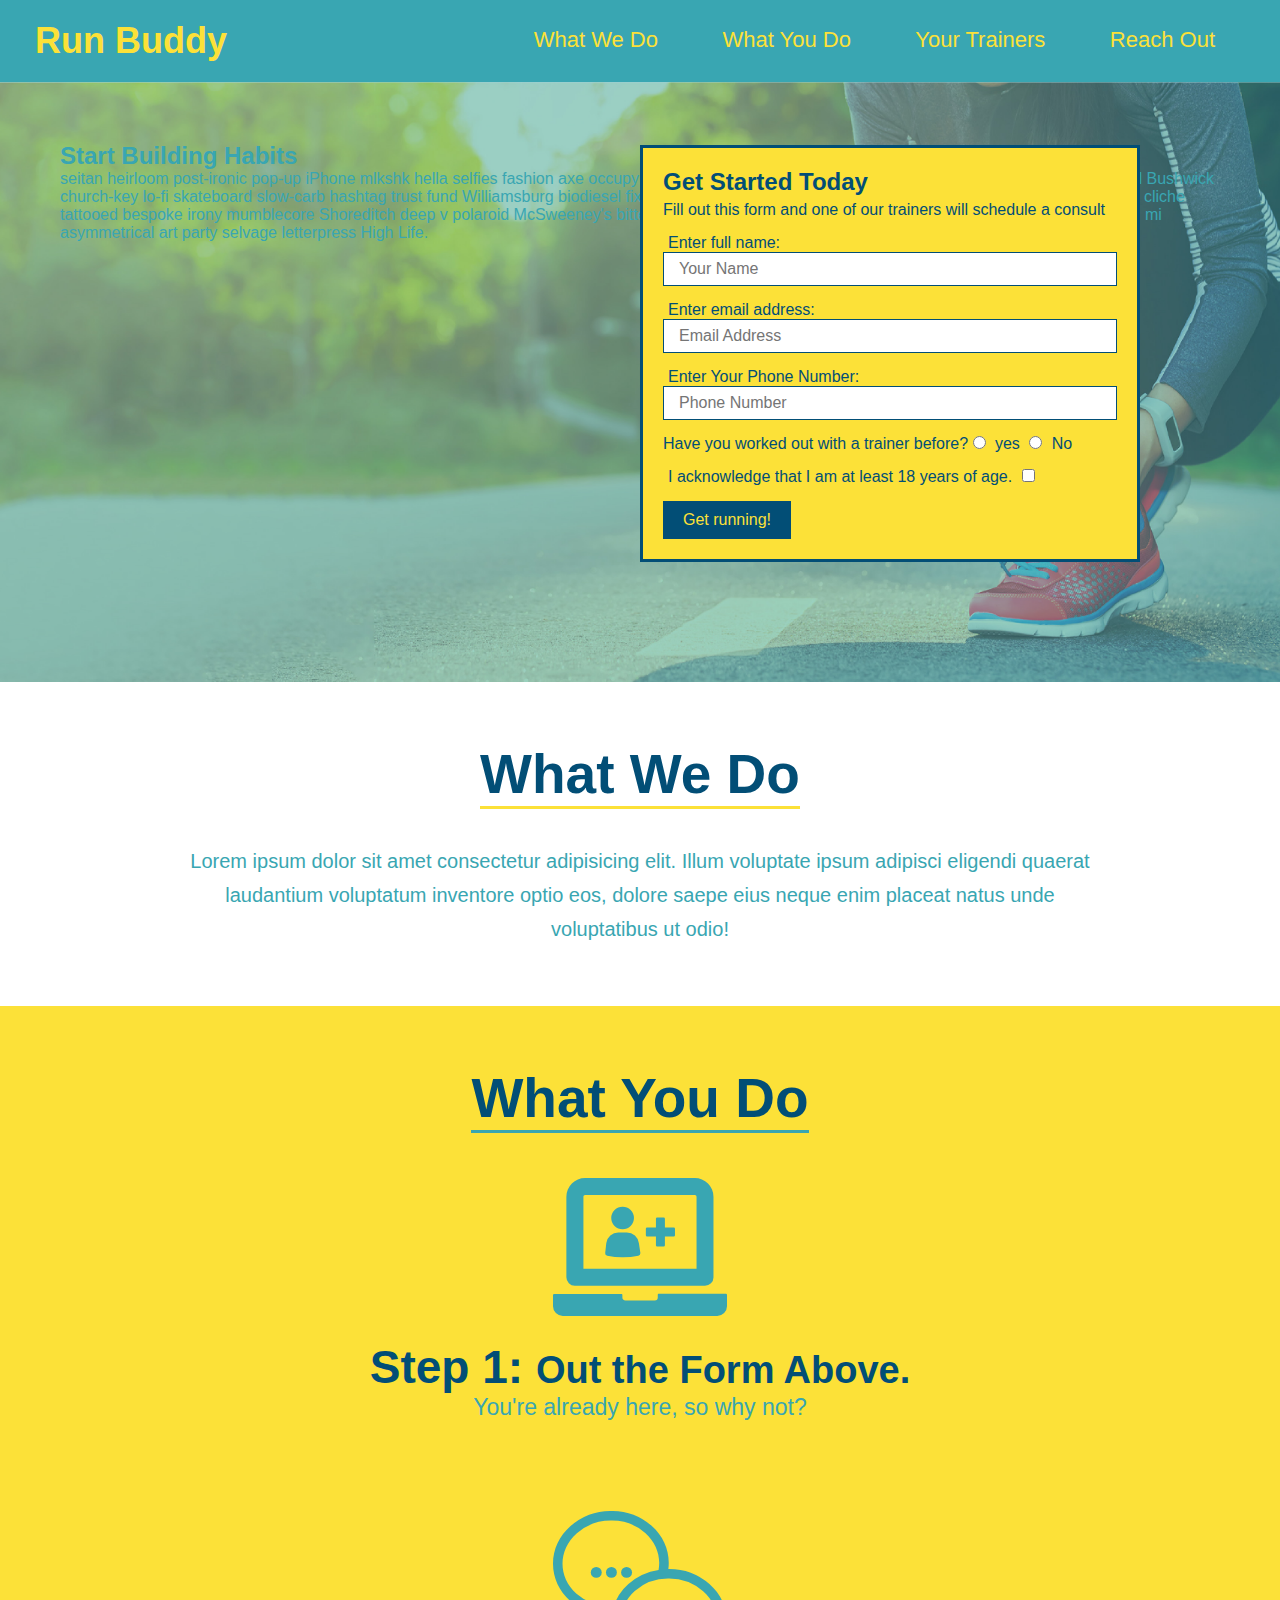
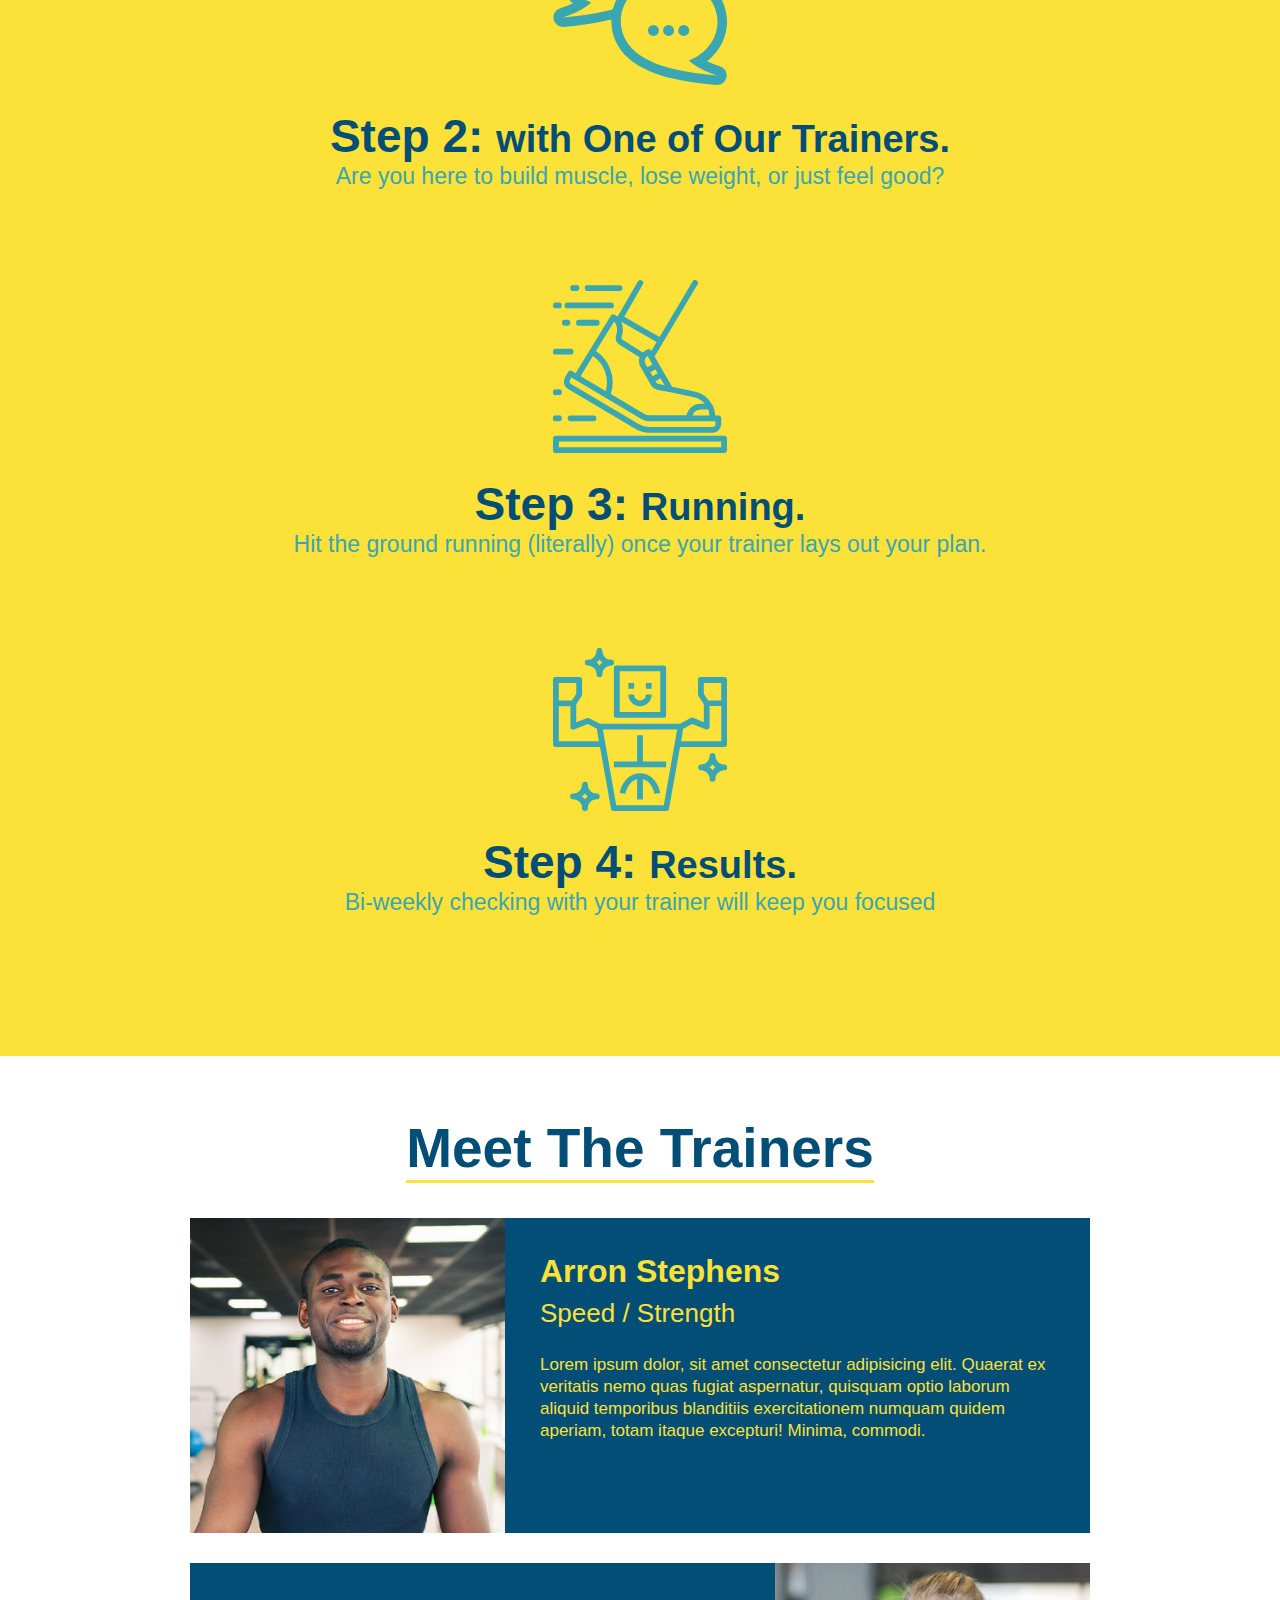
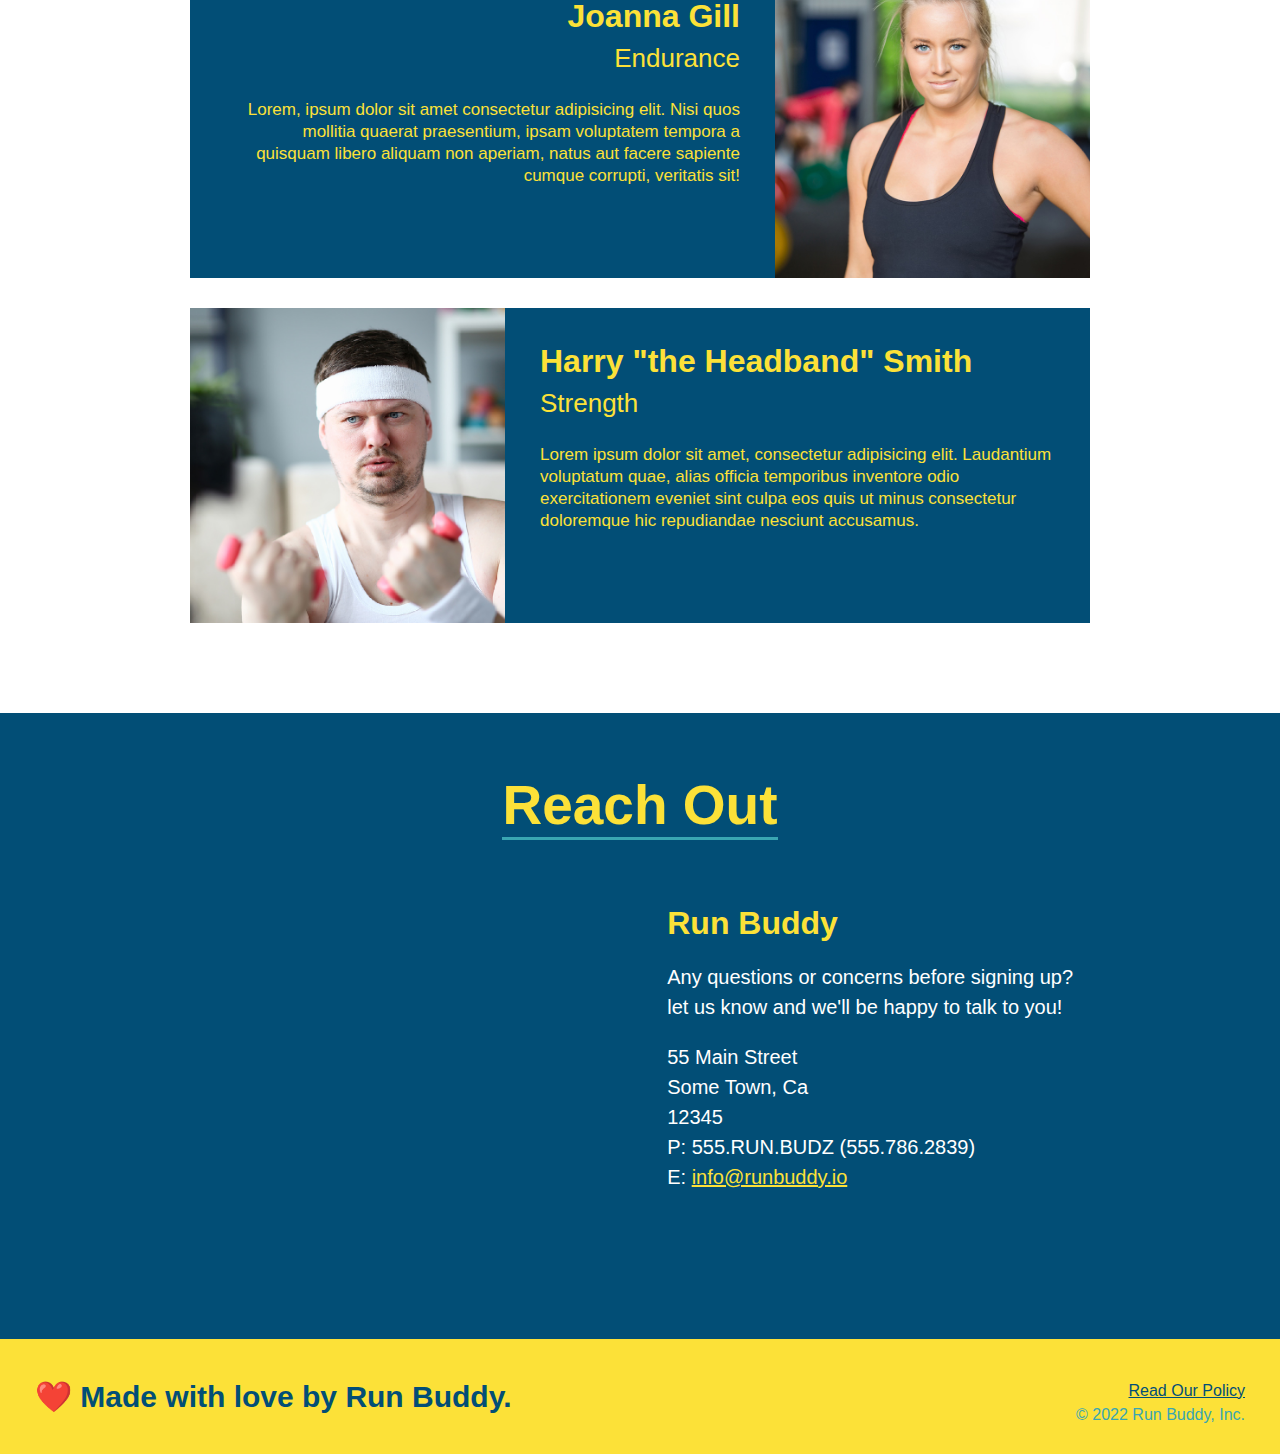
==== index.html @ 3cb00d9f "add content to hero, replace image" ====
<!DOCTYPE html>
<html lang="en">
    <head>
        <meta charset="UTF-8" />
        <title>🏃Run Buddy</title>
         <link rel="stylesheet" href="./assets/css/style.css"/>
    </head>
    <body>
        <!--navigation-->
        <header>
            <h1>
                <a href="/">Run Buddy</a>
            </h1>
            <nav>
                <!--Unordered list element-->
                <ul>
                    <!--List item element-->
                    <li>
                        <a href="#what-we-do">What We Do</a>
                    </li>
                    <li>
                        <a href="#what-you-do">What You Do</a>
                    </li>
                    <li>
                        <a href="#your-trainers">Your Trainers</a>
                    </li>
                    <li>
                        <a href="#reach-out">Reach Out</a>
                    </li>
                </ul>
            </nav>
        </header>

        <!--hero/jumbotron-->
        <section class="hero">
            <div class="hero-form">
                <h3>Get Started Today</h3>
                <p>Fill out this form and one of our trainers will schedule a consult </p>
                <!--Add form element-->
                <form>
                    <label for="name">Enter full name:</label>
                    <input type="text" placeholder="Your Name" name="name" id="name" class="form-input" />
                    <label for="email">Enter email address:</label>
                    <input type="email" placeholder="Email Address" name="email" id="email" class="form-input" />
                    <label for="phone">Enter Your Phone Number:</label>
                    <input type="tel" placeholder="Phone Number" name="phone" id="phone" class="form-input" />
                    <p>
                        Have you worked out with a trainer before?
                        <input type="radio" name="trainer-confirm" id="trainer-yes" />
                        <label for="trainer-yes">yes</label>
                        <input type="radio" name="trainer-confirm" id="trainer-no" />
                        <label for="trainer-no">No</label>
                    </p>
                    <p>
                        <label for="checkbox">
                            I acknowledge that I am at least 18 years of age.
                        </label>
                        <input type="checkbox" name="age-confirm" id="checkbox" />
                    </p>
                    <button type="submit">
                        Get running!
                    </button>
                </form>
            </div>
            <div class="hero-cta">
                <h2>Start Building Habits</h2>
                <p>
                    seitan heirloom post-ironic pop-up iPhone mlkshk hella selfies fashion axe occupy readymade put a bird on it messenger bag Wes Anderson Schlitz plaid Bushwick church-key lo-fi skateboard slow-carb hashtag trust fund Williamsburg biodiesel fixie farm-to-table 8-bit banjo XOXO Banksy chillwave bicycle rights retro cliche tattooed bespoke irony mumblecore Shoreditch deep v polaroid McSweeney's bitters cray gentrify tofu Marfa you probably haven't heard of them yr banh mi asymmetrical art party selvage letterpress High Life.
                </p>
            </div>
        </section>
        
        <!--"what we do" section-->
        <section id="what-we-do" class="intro">
            <h2 class="section-title primary-border">What We Do</h2>
            <p>
                Lorem ipsum dolor sit amet consectetur adipisicing elit. Illum voluptate ipsum adipisci eligendi quaerat laudantium voluptatum inventore optio eos, dolore saepe eius neque enim placeat natus unde voluptatibus ut odio!
            </p>
        </section>

        <!--"what you do" section-->
        <section id="what-you-do" class="steps">
            <h2 class="section-title secondary-border">What You Do</h2>
            <div>
                <img src="./assets/images/01-04-svgs/step-1.svg" alt="" />
                <h3>Step 1: <span> Out the Form Above.</span></h3>
                <p>You're already here, so why not?</p>
            </div>
            <div>
                <img src="./assets/images/01-04-svgs/step-2.svg" alt="" />
                <h3>Step 2: <span> with One of Our Trainers.</span></h3>
                <p>Are you here to build muscle, lose weight, or just feel good?</p>
            </div>
            <div>
                <img src="./assets/images/01-04-svgs/step-3.svg" alt="" />
                <h3>Step 3: <span> Running.</span></h3>
                <p>Hit the ground running (literally) once your trainer lays out your plan.</p>
            </div>
            <div>
                <img src="./assets/images/01-04-svgs/step-4.svg" alt="" />
                <h3>Step 4: <span> Results.</span></h3>
                <p>Bi-weekly checking with your trainer will keep you focused</p>
            </div>
        </section>

        <!--"meet the trainers" section-->
        <section id="your-trainers" class="trainers">
            <h2 class="section-title primary-border">Meet The Trainers</h2>
            <!--first trainer bio -->
            <article class="trainer">
                <img src="./assets/images/01-05-trainers/trainer-1.jpg" alt="Arron Stephens in his workout clothes, ready to pump iron" />
                <div class="trainer-bio text-left">
                    <h3>Arron Stephens</h3>
                    <h4>Speed / Strength</h4>
                    <p>
                        Lorem ipsum dolor, sit amet consectetur adipisicing elit. Quaerat ex veritatis nemo quas fugiat aspernatur, quisquam optio laborum aliquid temporibus blanditiis exercitationem numquam quidem aperiam, totam itaque excepturi! Minima, commodi.
                    </p>
                </div>
            </article> 

            <!-- second trainer bio -->
            <article class="trainer">
                <div class="trainer-bio text-right">
                    <h3>Joanna Gill</h3>
                    <h4>Endurance</h4>
                    <p>
                        Lorem, ipsum dolor sit amet consectetur adipisicing elit. Nisi quos mollitia quaerat praesentium, ipsam voluptatem tempora a quisquam libero aliquam non aperiam, natus aut facere sapiente cumque corrupti, veritatis sit!
                    </p>  
                </div>
                <img src="./assets/images/01-05-trainers/trainer-2.jpg" alt="Joanna Gill cooling off after workout"/>
            </article>

            <!-- third trainer bio-->
            <article class="trainer">
                <img src="./assets/images/01-05-trainers/trainer-3.jpg" alt="Harry Smith waring a headband and lifting comically small pink weights"/>
                <div class="trainer-bio text-left">
                    <h3>Harry "the Headband" Smith</h3>
                    <h4>Strength</h4>
                    <p>
                        Lorem ipsum dolor sit amet, consectetur adipisicing elit. Laudantium voluptatum quae, alias officia temporibus inventore odio exercitationem eveniet sint culpa eos quis ut minus consectetur doloremque hic repudiandae nesciunt accusamus.
                    </p>
                </div>
            </article>
        </section>


        

        <!--"reach out" section-->
        <section id="reach-out" class="contact">
            <h2 class="section-title secondary-border">Reach Out</h2>
            <!--contact container-->
            <div class="contact-info">
                <iframe src="https://www.google.com/maps/embed?pb=!1m18!1m12!1m3!1d2978.771964162819!2d-80.25489703641912!3d25.740757676841366!2m3!1f0!2f0!3f0!3m2!1i1024!2i768!4f13.1!3m3!1m2!1s0x88d9b7bfd695f01b%3A0x904aa9f85a490fa8!2s2737%20SW%2037th%20Ave%2C%20Miami%2C%20FL%2033133!5e0!3m2!1sen!2sus!4v1660181043391!5m2!1sen!2sus" 
                width="" 
                height="" 
                style="border:0;" 
                allowfullscreen="" 
                loading="lazy" 
                referrerpolicy="no-referrer-when-downgrade">
                </iframe>
                <div>
                    <h3>Run Buddy</h3>
                    <p>
                        Any questions or concerns before signing up?
                        <br />
                        let us know and we'll be happy to talk to you!
                    </p>
                    <address>
                        55 Main Street <br />
                        Some Town, Ca <br />
                        12345 <br />
                        P: 555.RUN.BUDZ (555.786.2839) <br />
                        E: <a href="mailto:info@runbuddy.oi">info@runbuddy.io</a>
                    </address>
                </div>
            </div>
            
        </section>

        <!--footer-->
        <footer>
            <h2>❤️ Made with love by Run Buddy.</h2>
            <div>
                <a href="./privacy-policy.html ">Read Our Policy</a><br />
                &copy; 2022 Run Buddy, Inc.
            </div>   
        </footer>
    </body>

    
</html>
---- assets/css/style.css ----
*{
    margin: 0;
    padding: 0;
    box-sizing: border-box;
}

body {
    color: #39a6b2;
    font-family: Helvetica, Arial, sans-serif;
}

/*apply styles to <header> */
header{
    padding: 20px 35px;
    background-color: #39a6b2;
}

header h1{
    font-weight: bold;
    font-size: 36px;
    color: #fce138;
    margin: 0;
    display: inline;
}

header a{
    text-decoration: none;
    color: #fce138;
}

header nav{
    float: right;
    margin: 7px 0;
}

header nav ul li{
    display: inline;
}

header nav ul li a{
    margin: 0 30px;
    font-weight: lighter;
    font-size: 22px;
}

/* footer section */
footer{
    background: #fce138;
    width: 100%;
    padding: 40px 35px;
}

footer h2{
    display: inline;
    color:#024e76;
    font-size: 30px;
    margin: 0;
}

footer div{
    float: right;
    line-height: 1.5;
    text-align: right;
}

footer a{
    color:#024e76
}

section{
    padding: 60px;
}

/* hero style start*/
.hero {
    background-image: url("../images/hero-bg\ \(1\).jpg");
    height: 600px;
    background-size: cover;
    background-position: center;
    position: relative;
}

.hero-form{
    background-color: #fce138;
    padding: 20px;
    width: 500px;
    color: #024e76;
    border-style: solid;
    border-width: 3px;
    border-color: #024e76;
    /* alternative border
    border: solid 3px #024e76; 
    */
    position: absolute;
    bottom: 120px;
    right: 140px;
}

.hero-form p {
    margin: 5px 0 15px 0;
}

.hero-form h3 {
    font-size: 24px;
    margin: 0;
}

.form-input {
    border: 1px solid #024e76;
    display: block;
    padding: 7px 15px;
    font-size: 16px;
    color: #024e76;
    width: 100%;
    margin-bottom: 15px;
}

.hero-form label {
    margin: 0 5px;
}

.hero-form button {
    color: #fce138;
    background-color: #024e76;
    border: none;
    padding: 10px 20px;
    font-size: 16px;
}

/* HERO STYLES END */

/* body h2 title section */
.section-title {
    font-size: 55px;
    color: #024e76;
    margin-bottom: 35px;
    padding: o 100px 20px 100px;
    border-bottom: 3px solid;
    display: inline-block;
}

.primary-border{
    border-color: #fce138;
}

.secondary-border {
    border-color: #39a6b2;
}
/*body title section ends*/


/* what we do section  */
.intro {
    text-align: center;
}

 /* .intro h2 {
    font-size: 55px;
    color:#024e76;
    margin-bottom: 35px;
    padding: 0 100px 20px 100px;
    border-bottom: 3px solid;
    border-color: #fce138;
    display: inline-block;
} */

.intro p {
    line-height: 1.7;
    color:#39a6b2;
    width: 80%;
    font-size: 20px;
    margin: 0 auto;
}

/* what you do section */
.steps {
    text-align: center;
    background: #fce138;
}

/* .steps h2 {
    font-size: 55px;
    color: #024e76;
    margin-bottom: 35px;
    padding: o 100px 20px 100px;
    border-bottom: 3px solid;
    border-color: #39a6b2;
} */
 .steps div {
    margin-bottom: 80px;
 }

 .steps img {
    width: 15%;
    margin: 10px 0;
 }

 .steps h3 {
    color: #024e76;
    font-size: 46px;
    margin-top: 10px;
 }

 .steps p {
    color: #39a6b2;
    font-size: 23px;
 }

 .steps span {
    font-size: 38px;
 }

 /* meet the trainers section */

 .trainers {
    text-align: center;
 }

 .trainer {
    width: 900px;
    margin: 0 auto 30px auto;
    background: #024e76;
    color: #fce138;
    overflow: auto;
 }

 .trainer img{
    width: 35%;
    float: left;
 }

 .trainer-bio{
    padding: 35px;
    float: left;
    width: 65%;
 }

 .text-left {
    text-align: left;
 }

 .text-right {
    text-align: right;
 }

 .trainer-bio h3 {
    font-size: 32px;
    margin-bottom: 8px;
 }

 .trainer-bio h4 {
    font-weight: lighter;
    font-size: 26px;
    margin-bottom: 25px;
 }

 .trainer-bio p {
    font-size: 17px;
    line-height: 1.3;
 }

 /* REACH OUT STYLES START */

 .contact {
    background: #024e76;
    text-align: center;
 }
 .contact h2{
    color: #fce138;
 }

 .contact-info iframe{
    width: 400px;
    height: 400px;
 }

 .contact-info div {
    width: 410px;
    display: inline-block;
    vertical-align: top;
    text-align: left;
    margin: 30px 0 0 60px;
    color: white;
 }

 .contact-info h3 {
    color: #fce138;
    font-size: 32px;
 }

 .contact-info p, .contact-info address {
    margin: 20px 0;
    line-height: 1.5;
    font-size: 20px;
    font-style: normal;
 }

 .contact-info a {
    color: #fce138;
 }

 /* REACH OUT STYLES END */
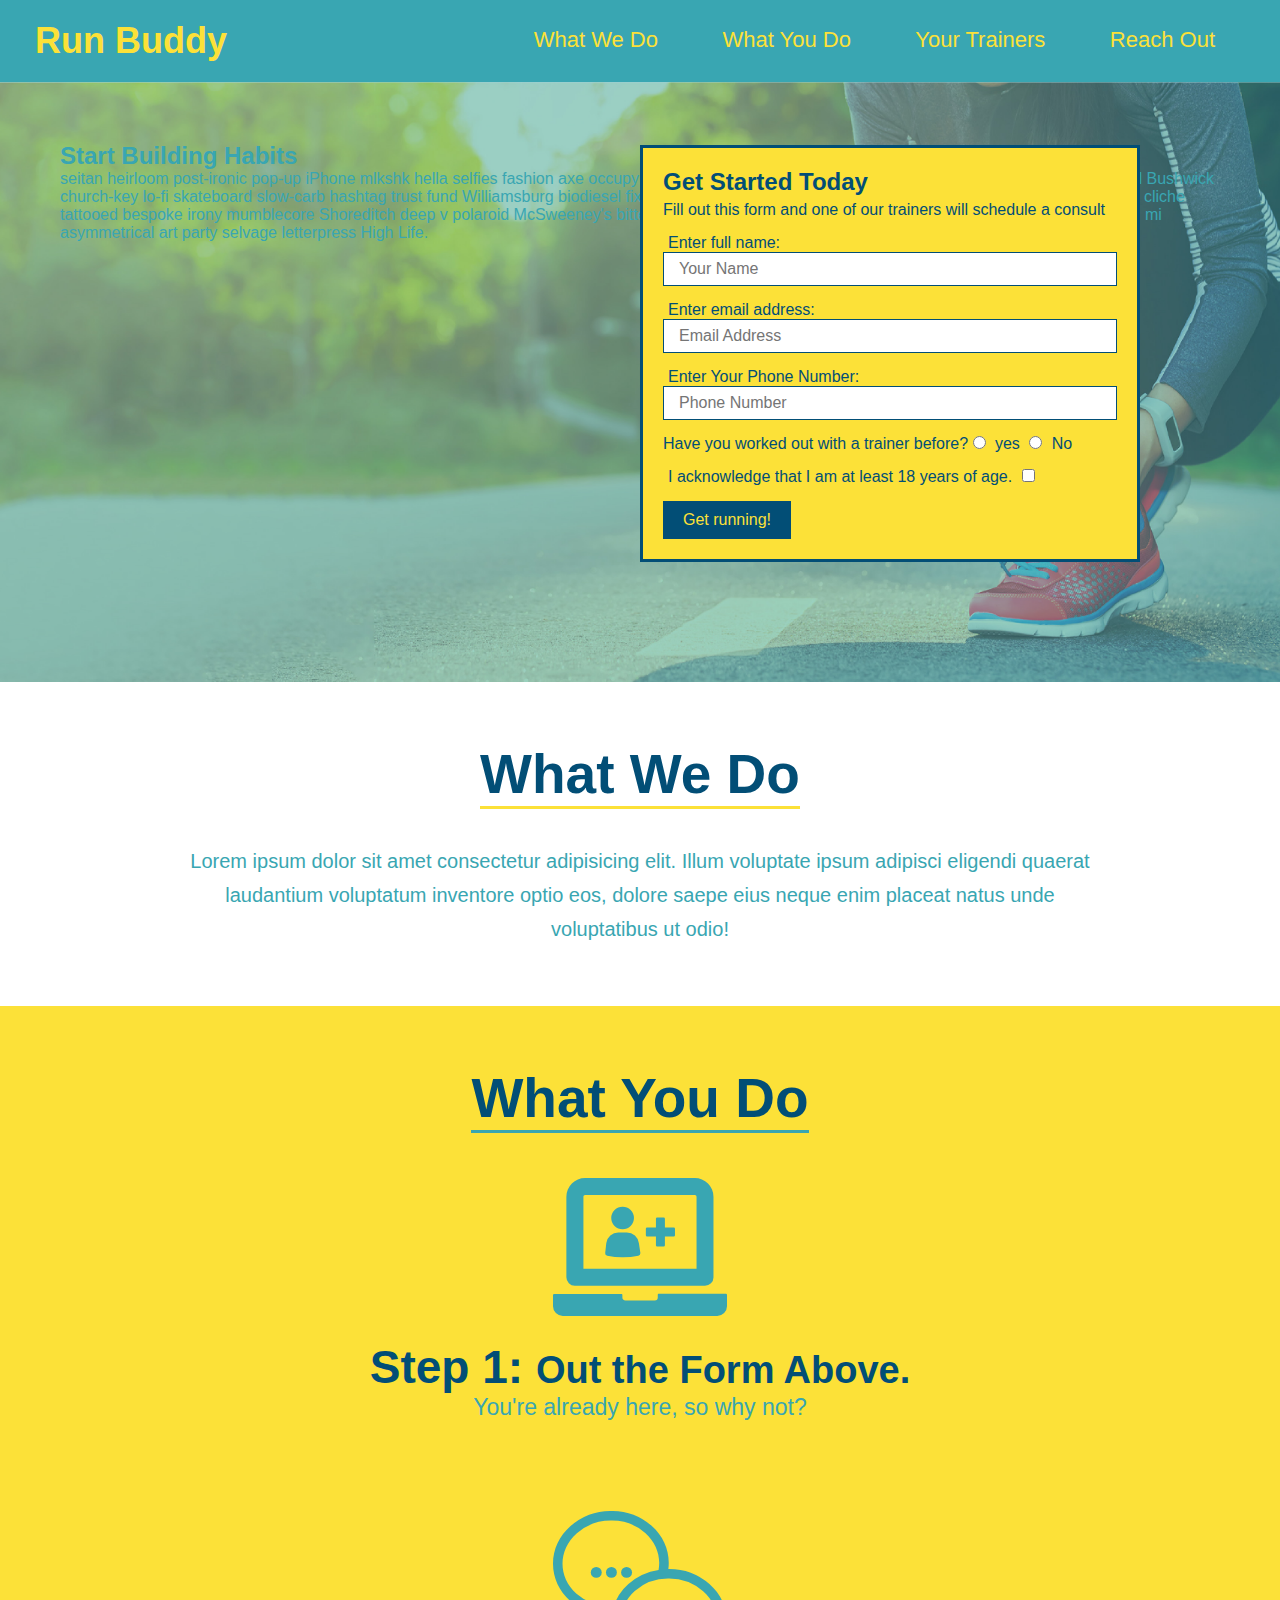
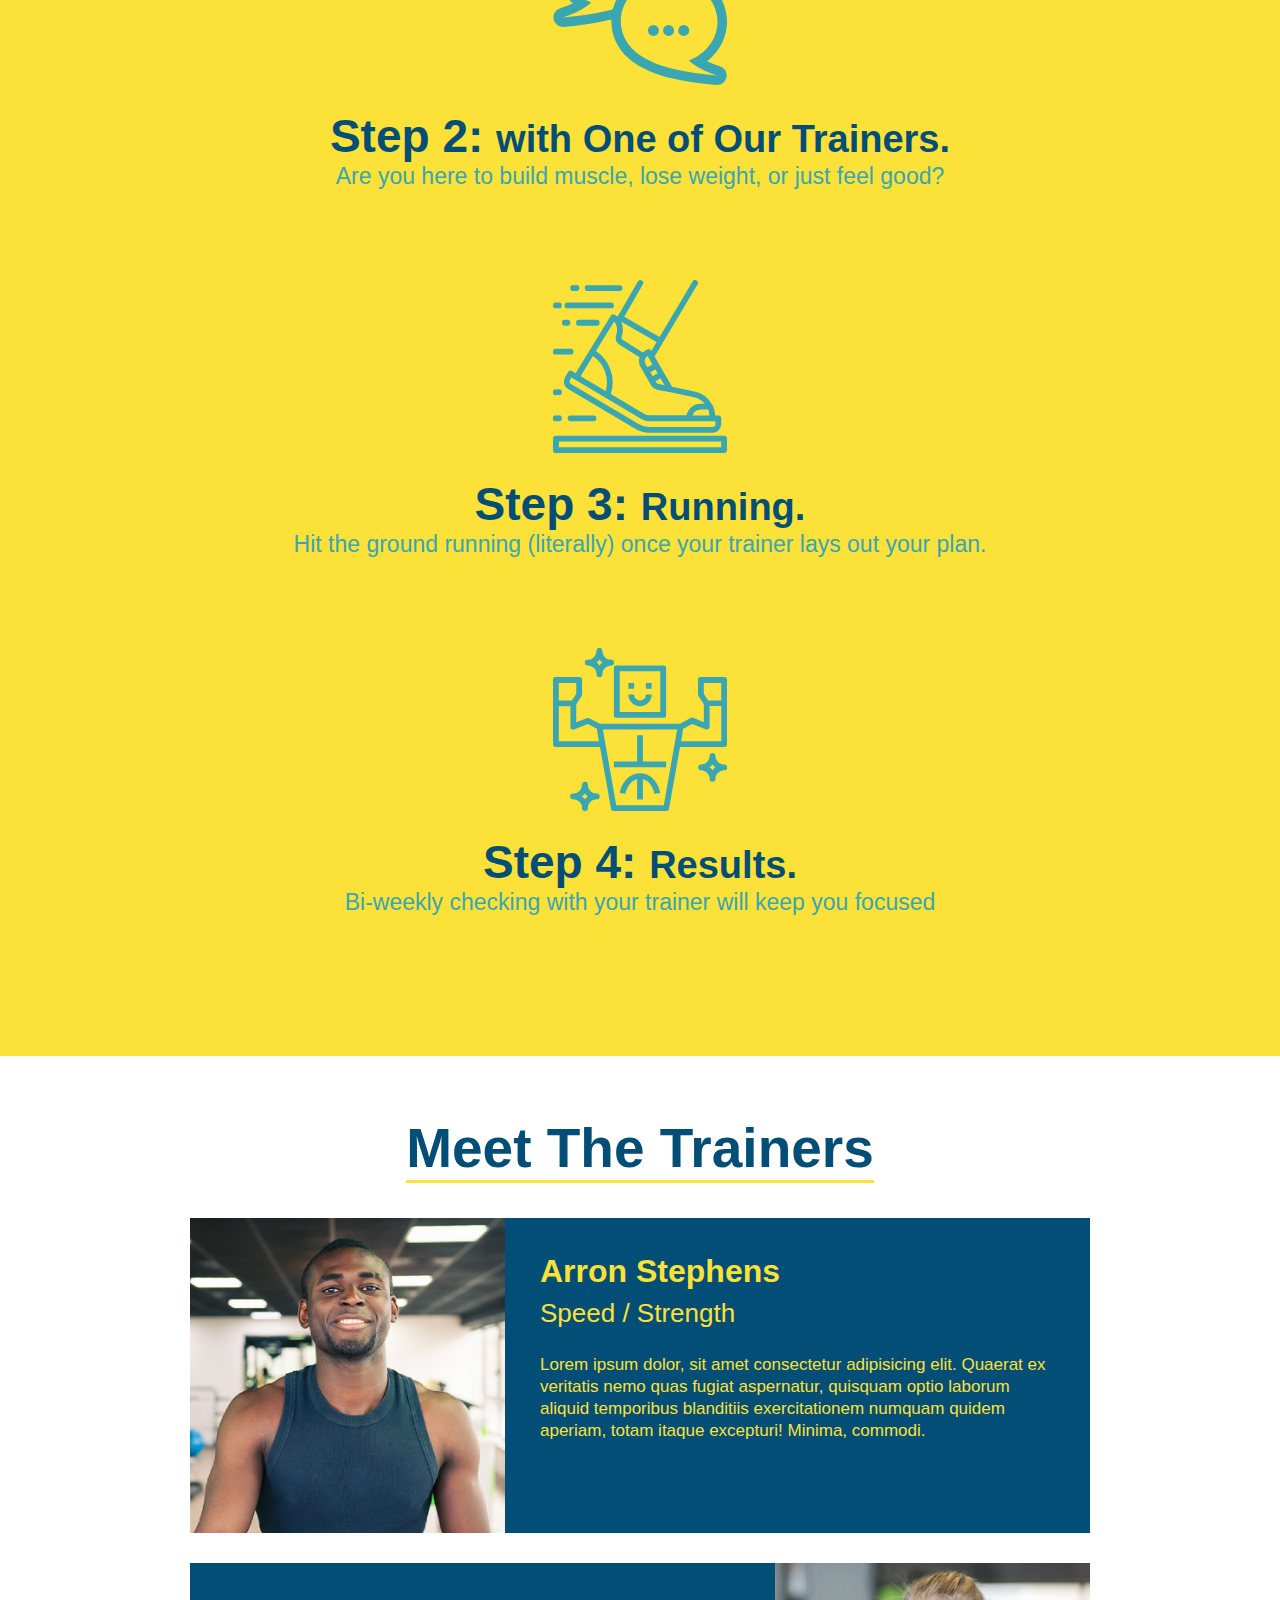
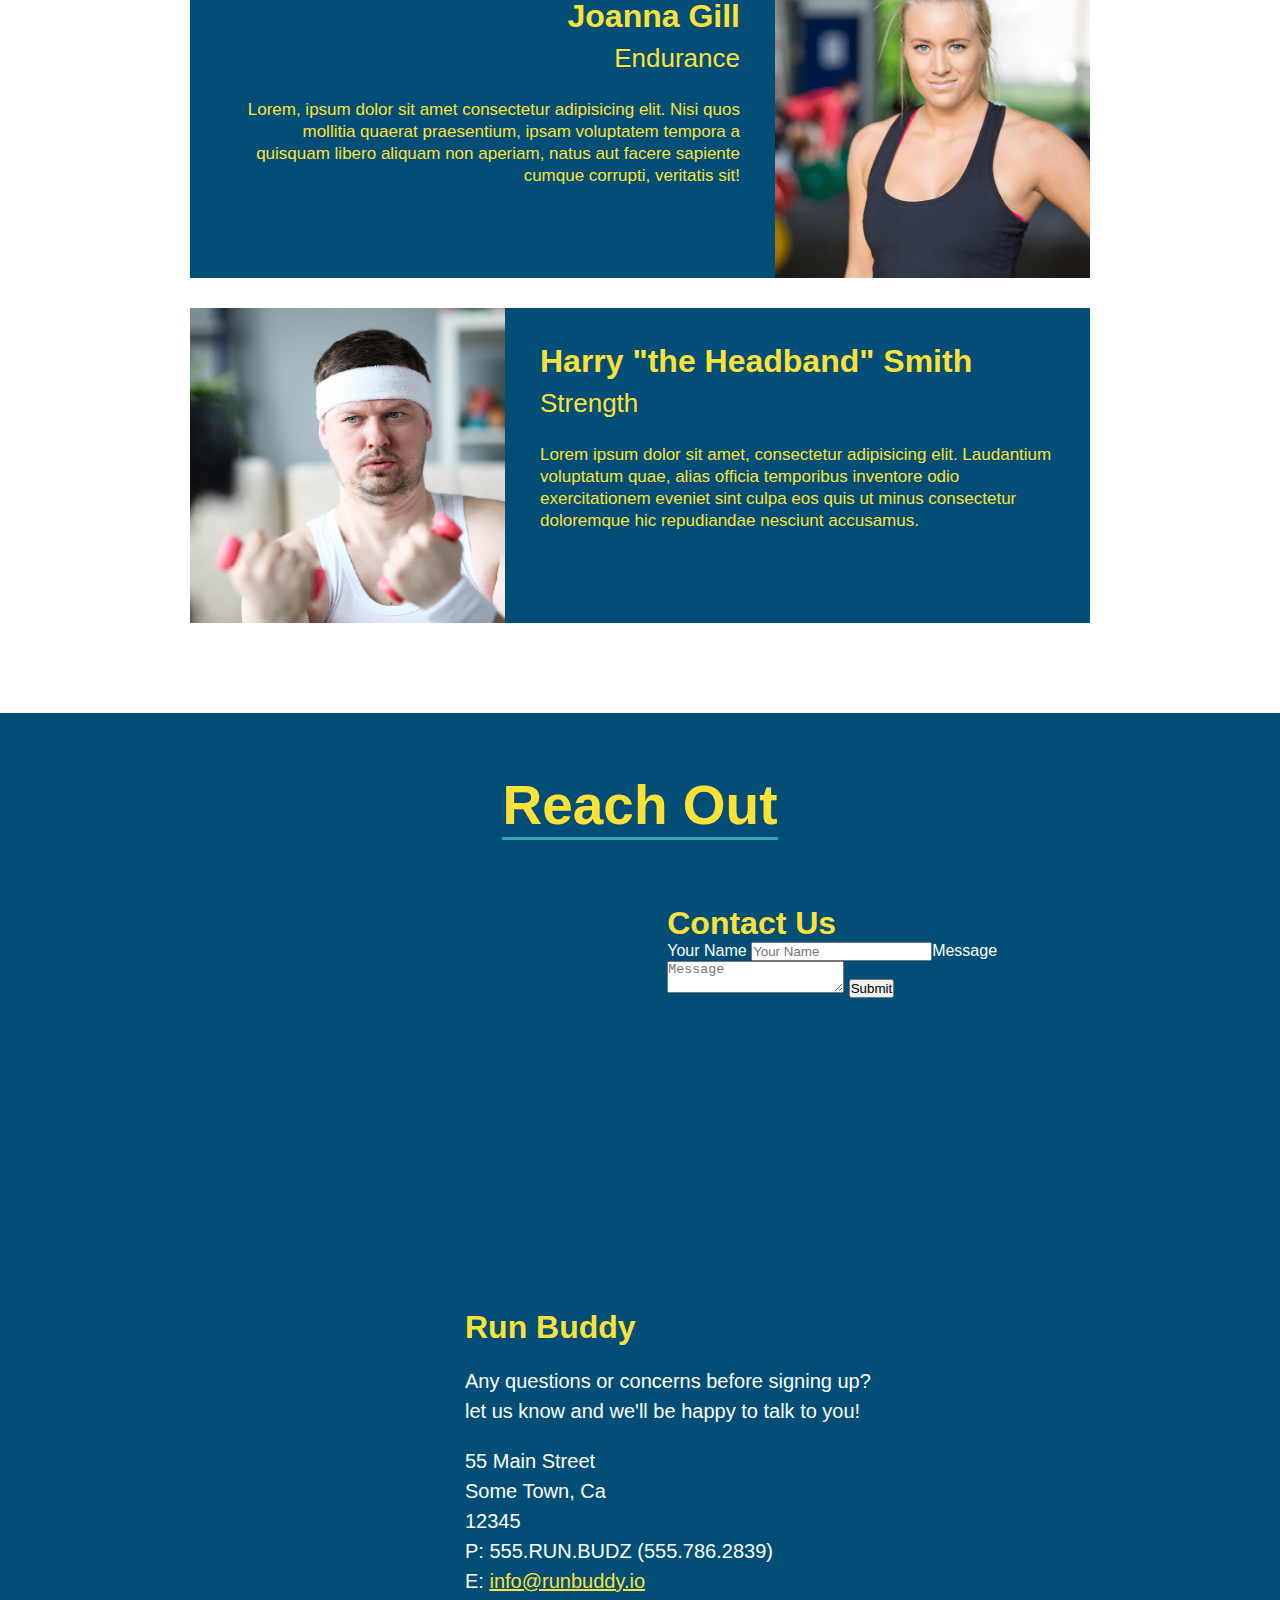
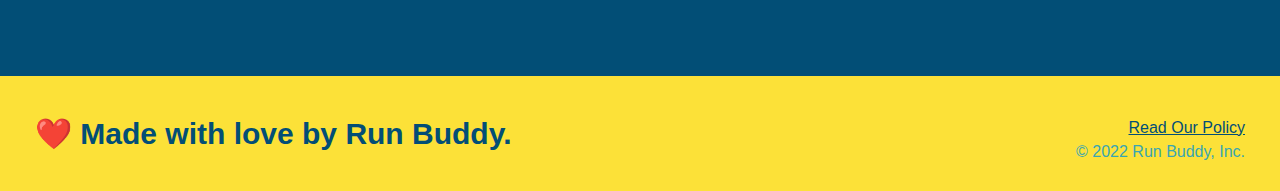
==== commit d4a7fdd2: "add contact form" ====
--- a/index.html
+++ b/index.html
@@ -159,6 +159,18 @@
                 loading="lazy" 
                 referrerpolicy="no-referrer-when-downgrade">
                 </iframe>
+                <div class="contact-form">
+                    <h3>Contact Us</h3>
+                    <form>
+                        <label for="contact-name">Your Name</label>
+                        <input type="text" id="contact-name" placeholder="Your Name"
+
+                        <label for="contact-message">Message</label>
+                        <textarea id="contact-message" placeholder="Message"></textarea>
+
+                        <button type="submit">Submit</button>
+                    </form>
+                </div>
                 <div>
                     <h3>Run Buddy</h3>
                     <p>
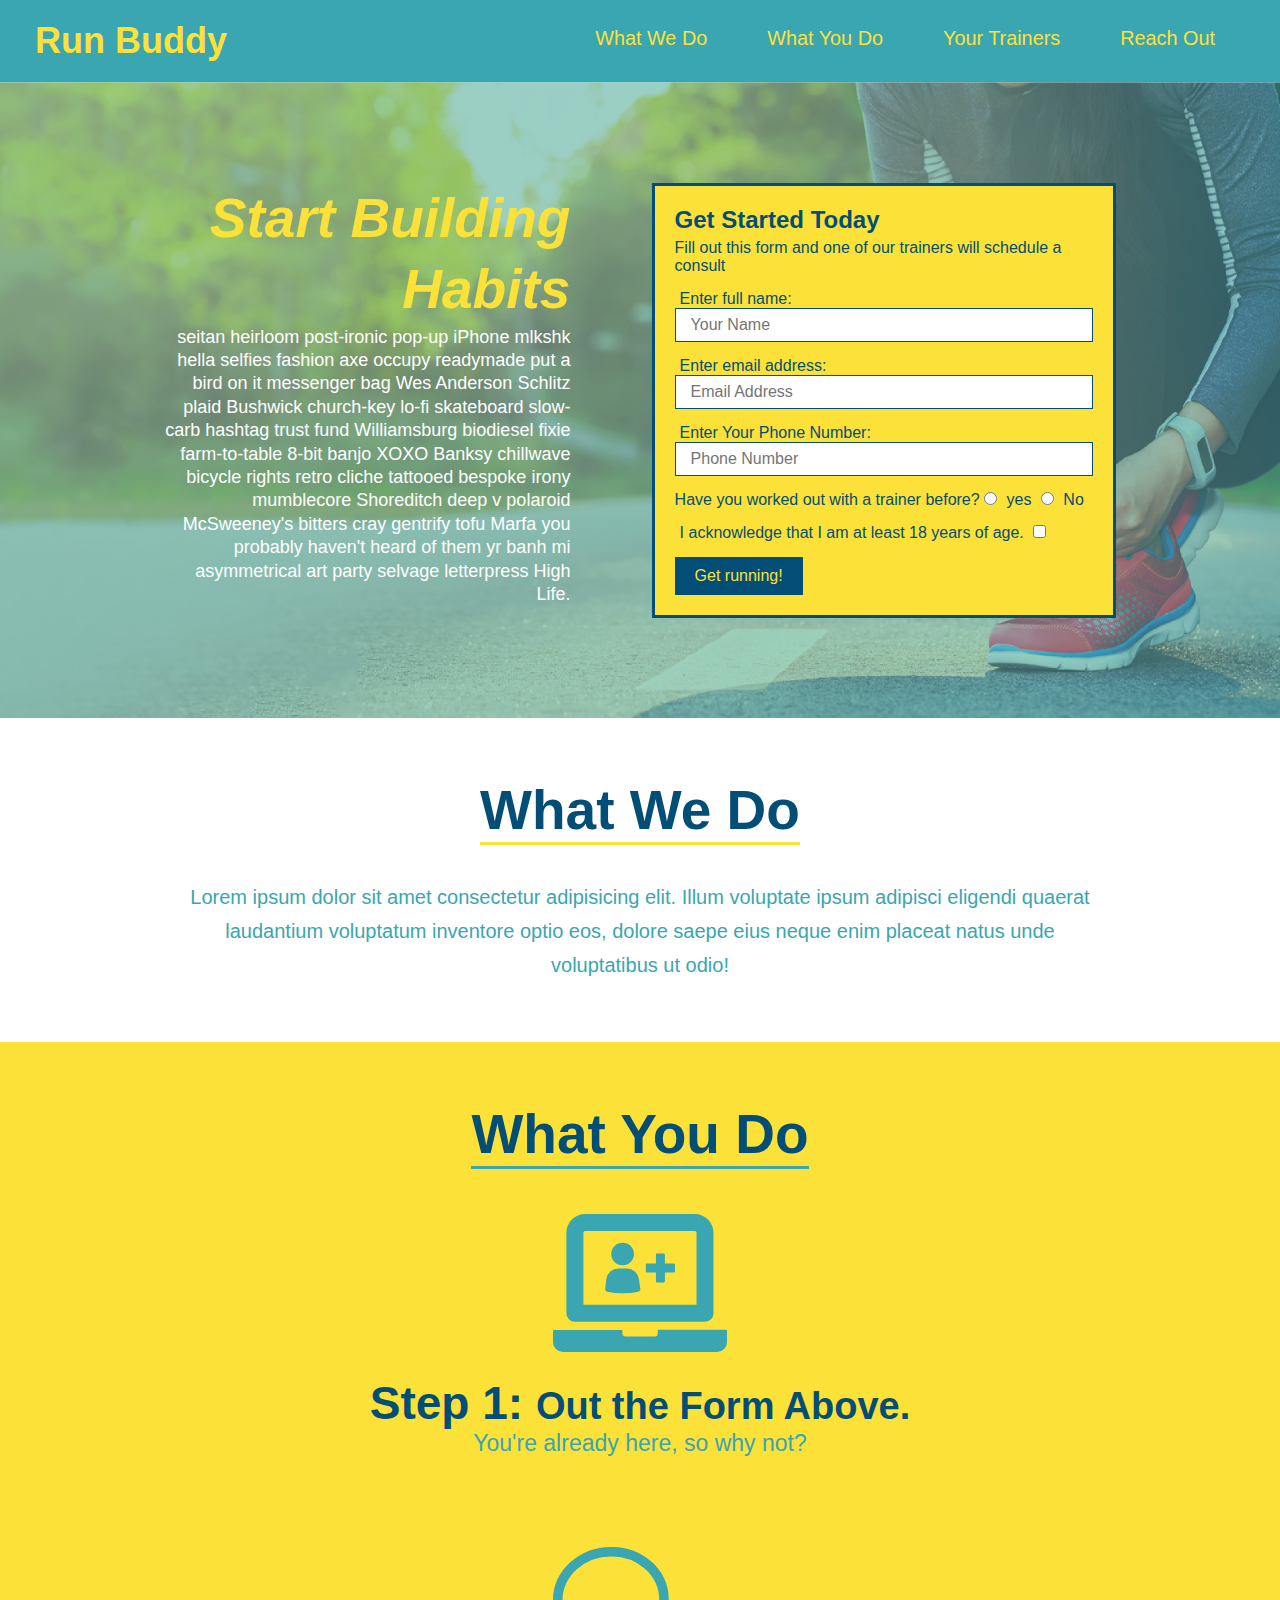
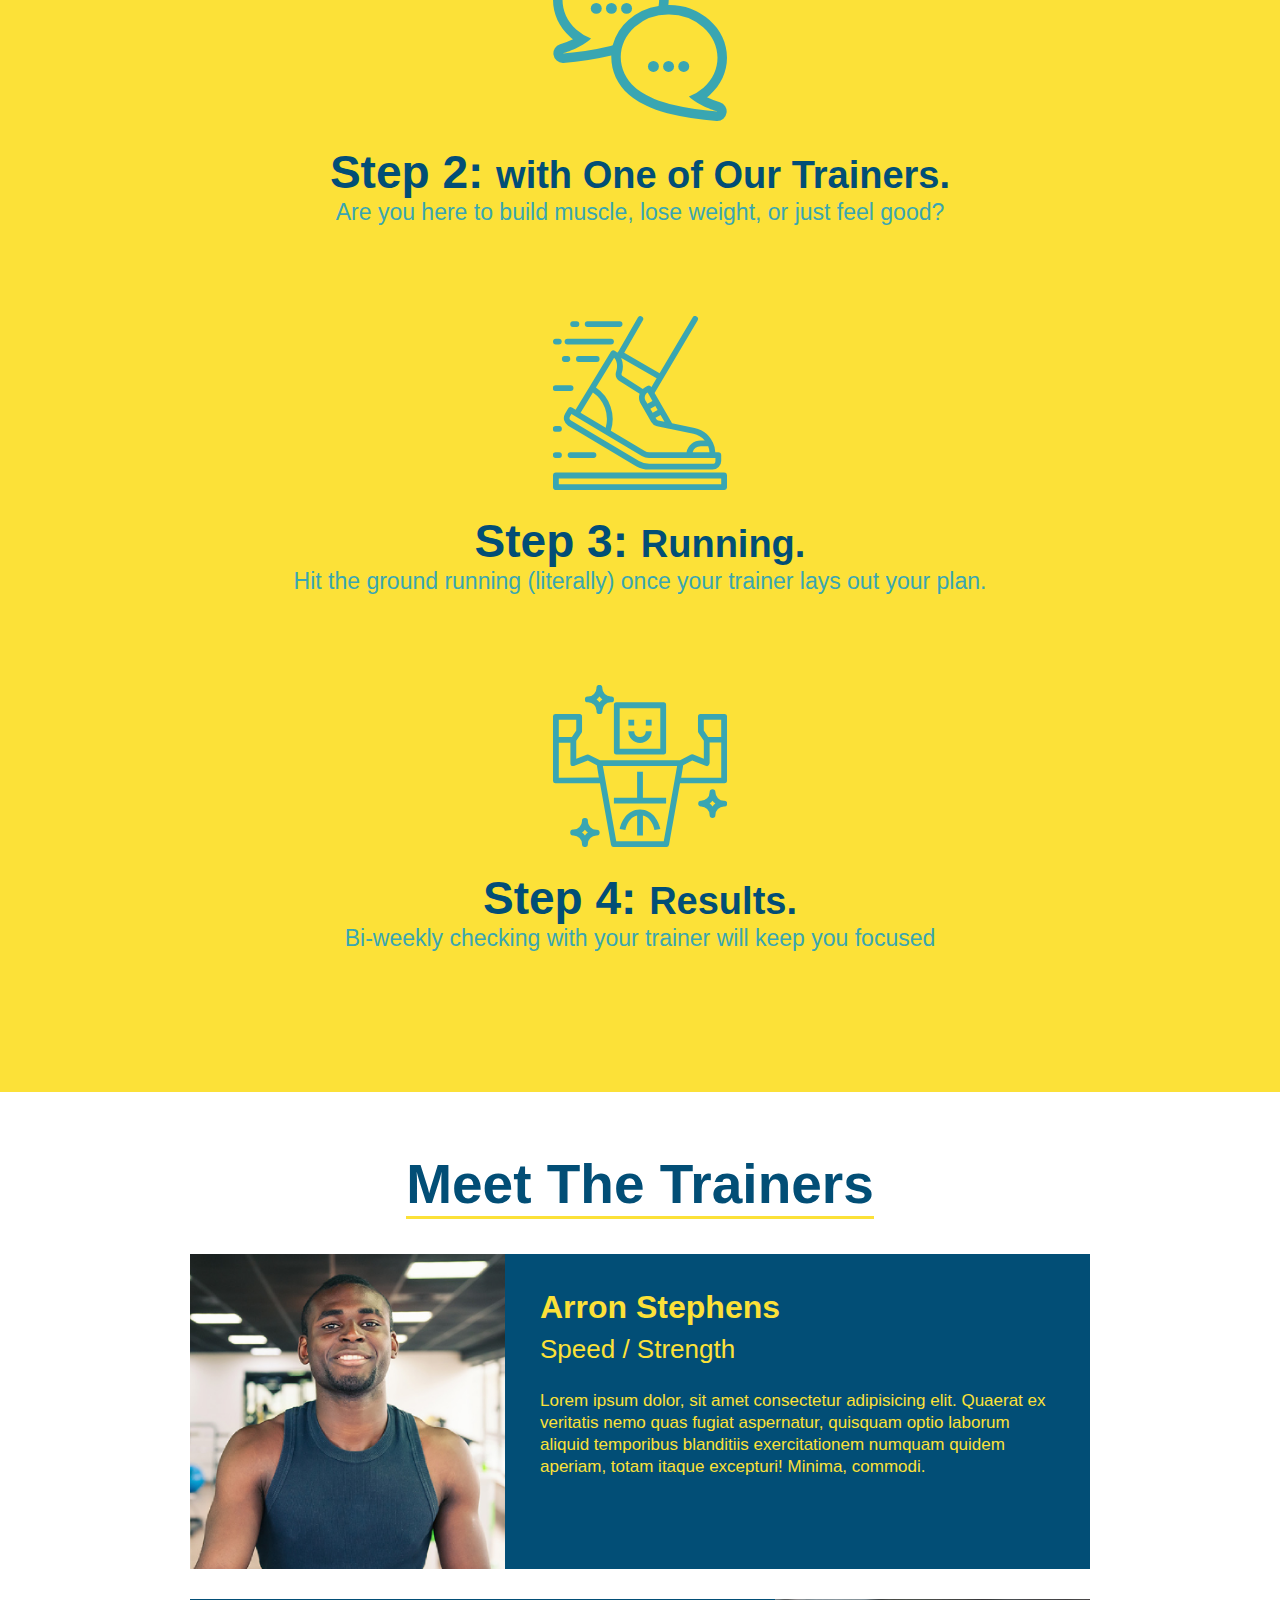
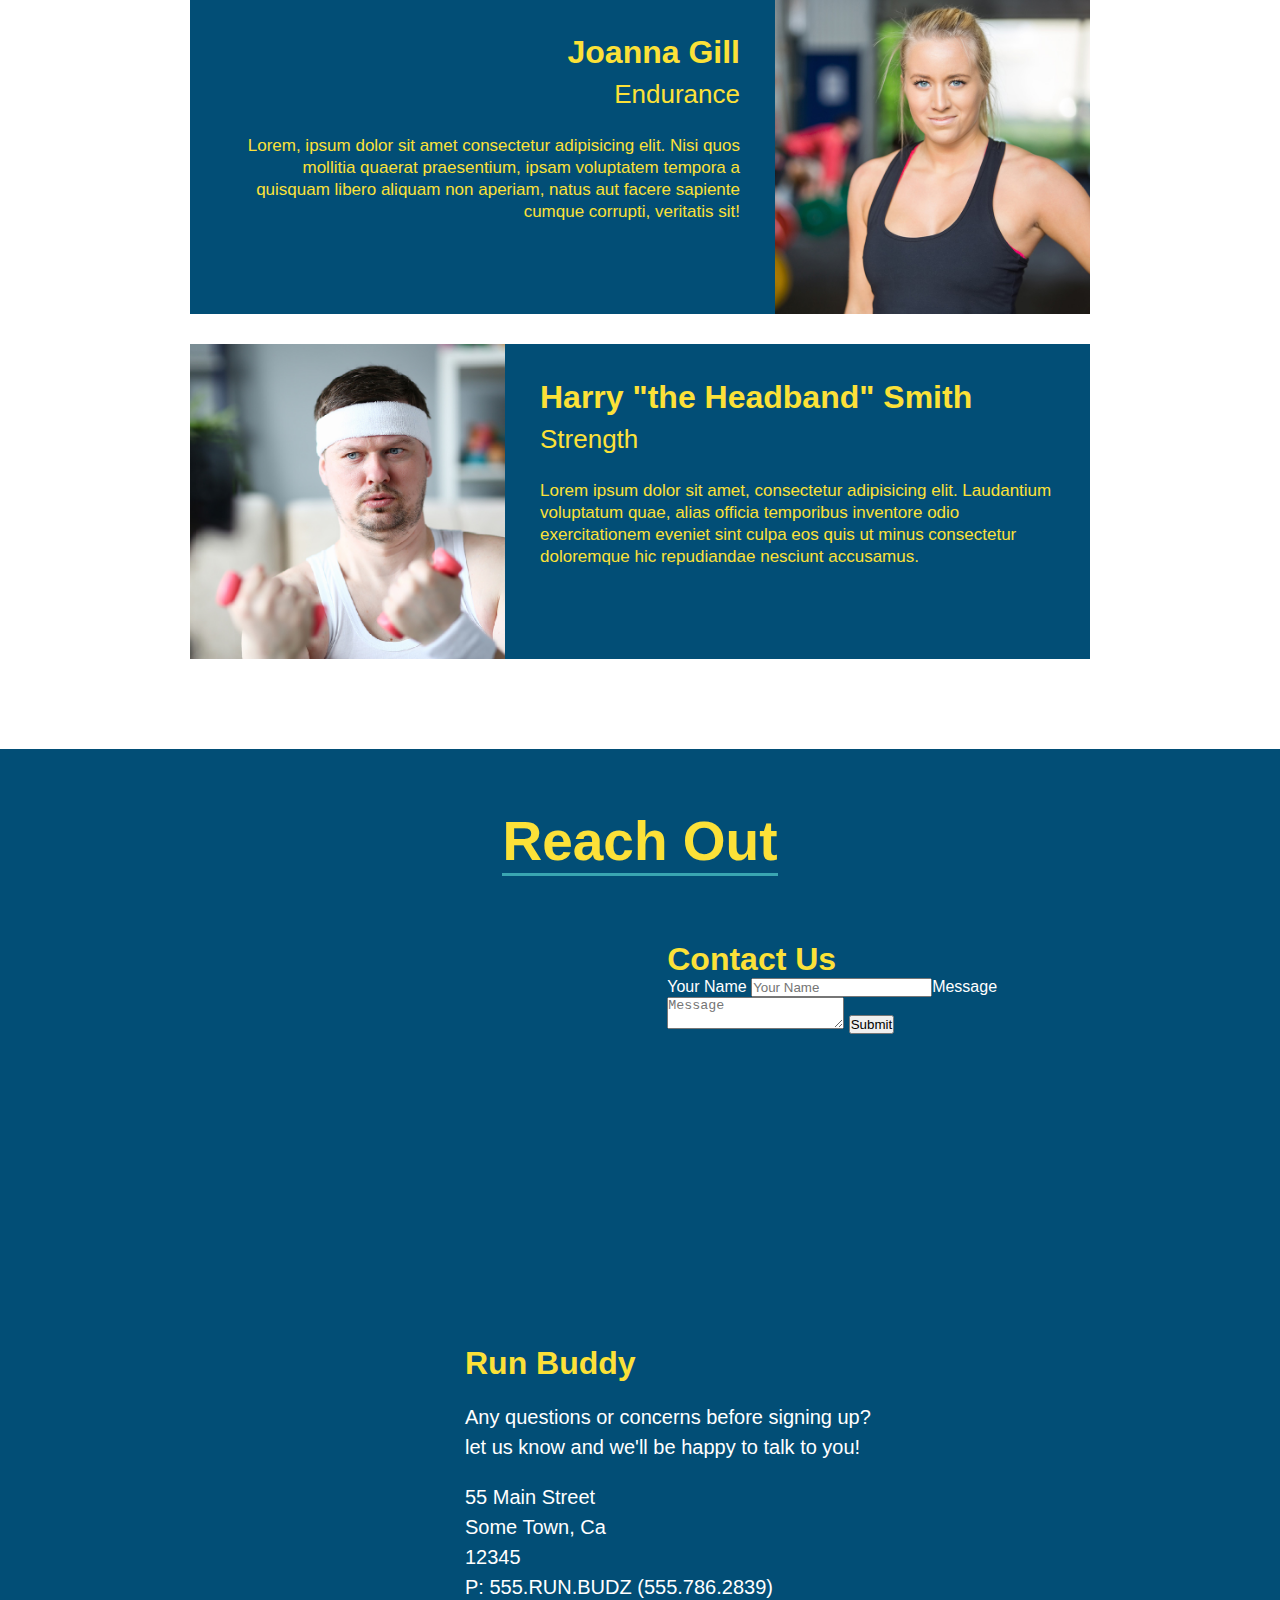
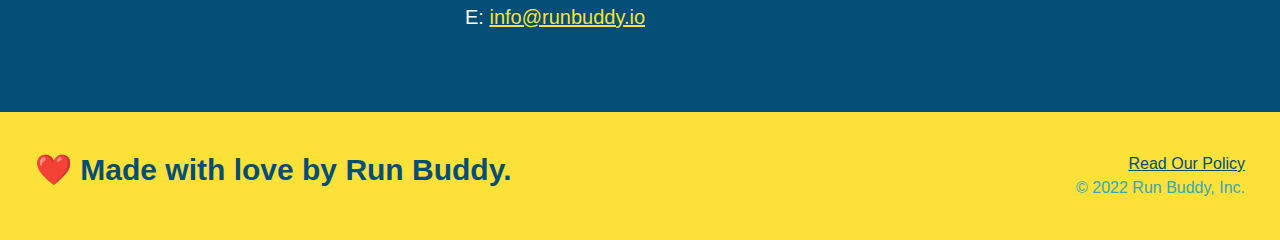
==== commit dbc99ec0: "add flexbox to the hero" ====
--- a/index.html
+++ b/index.html
@@ -33,6 +33,12 @@
 
         <!--hero/jumbotron-->
         <section class="hero">
+            <div class="hero-cta">
+                <h2>Start Building Habits</h2>
+                <p>
+                    seitan heirloom post-ironic pop-up iPhone mlkshk hella selfies fashion axe occupy readymade put a bird on it messenger bag Wes Anderson Schlitz plaid Bushwick church-key lo-fi skateboard slow-carb hashtag trust fund Williamsburg biodiesel fixie farm-to-table 8-bit banjo XOXO Banksy chillwave bicycle rights retro cliche tattooed bespoke irony mumblecore Shoreditch deep v polaroid McSweeney's bitters cray gentrify tofu Marfa you probably haven't heard of them yr banh mi asymmetrical art party selvage letterpress High Life.
+                </p>
+            </div>
             <div class="hero-form">
                 <h3>Get Started Today</h3>
                 <p>Fill out this form and one of our trainers will schedule a consult </p>
@@ -62,12 +68,7 @@
                     </button>
                 </form>
             </div>
-            <div class="hero-cta">
-                <h2>Start Building Habits</h2>
-                <p>
-                    seitan heirloom post-ironic pop-up iPhone mlkshk hella selfies fashion axe occupy readymade put a bird on it messenger bag Wes Anderson Schlitz plaid Bushwick church-key lo-fi skateboard slow-carb hashtag trust fund Williamsburg biodiesel fixie farm-to-table 8-bit banjo XOXO Banksy chillwave bicycle rights retro cliche tattooed bespoke irony mumblecore Shoreditch deep v polaroid McSweeney's bitters cray gentrify tofu Marfa you probably haven't heard of them yr banh mi asymmetrical art party selvage letterpress High Life.
-                </p>
-            </div>
+            
         </section>
         
         <!--"what we do" section-->
--- a/assets/css/style.css
+++ b/assets/css/style.css
@@ -9,10 +9,17 @@
     font-family: Helvetica, Arial, sans-serif;
 }
 
-/*apply styles to <header> */
+/*apply styles to header */
 header{
     padding: 20px 35px;
     background-color: #39a6b2;
+    display: flex;
+    justify-content: space-between;
+    flex-wrap: wrap
+    
+    
+    
+    ;
 }
 
 header h1{
@@ -20,7 +27,6 @@
     font-size: 36px;
     color: #fce138;
     margin: 0;
-    display: inline;
 }
 
 header a{
@@ -29,18 +35,22 @@
 }
 
 header nav{
-    float: right;
     margin: 7px 0;
 }
 
-header nav ul li{
-    display: inline;
-}
+header nav ul {
+    display: flex;
+    flex-wrap: wrap;
+    justify-content: space-between;
+    align-items: center;
+    list-style: none;
+}
+
 
 header nav ul li a{
     margin: 0 30px;
     font-weight: lighter;
-    font-size: 22px;
+    font-size: 1.55vw;
 }
 
 /* footer section */
@@ -48,17 +58,18 @@
     background: #fce138;
     width: 100%;
     padding: 40px 35px;
+    display: flex;
+    justify-content: space-between;
+    flex-wrap: wrap;
 }
 
 footer h2{
-    display: inline;
     color:#024e76;
     font-size: 30px;
     margin: 0;
 }
 
 footer div{
-    float: right;
     line-height: 1.5;
     text-align: right;
 }
@@ -72,18 +83,33 @@
 }
 
 /* hero style start*/
+.hero-cta {
+    width: 35%;
+    text-align: right;
+    margin: 3.5%;
+    color: #fff;
+    font-size: 18px;
+    line-height: 1.3;
+}
+
+.hero-cta h2{
+    font-style: italic;
+    font-size: 55px;
+    color: #fce138;
+}
+
 .hero {
     background-image: url("../images/hero-bg\ \(1\).jpg");
-    height: 600px;
     background-size: cover;
     background-position: center;
-    position: relative;
+    display: flex;
+    justify-content: center;
+    flex-wrap: wrap;
 }
 
 .hero-form{
     background-color: #fce138;
     padding: 20px;
-    width: 500px;
     color: #024e76;
     border-style: solid;
     border-width: 3px;
@@ -91,9 +117,8 @@
     /* alternative border
     border: solid 3px #024e76; 
     */
-    position: absolute;
-    bottom: 120px;
-    right: 140px;
+    width: 40%;
+    margin: 3.5%;
 }
 
 .hero-form p {
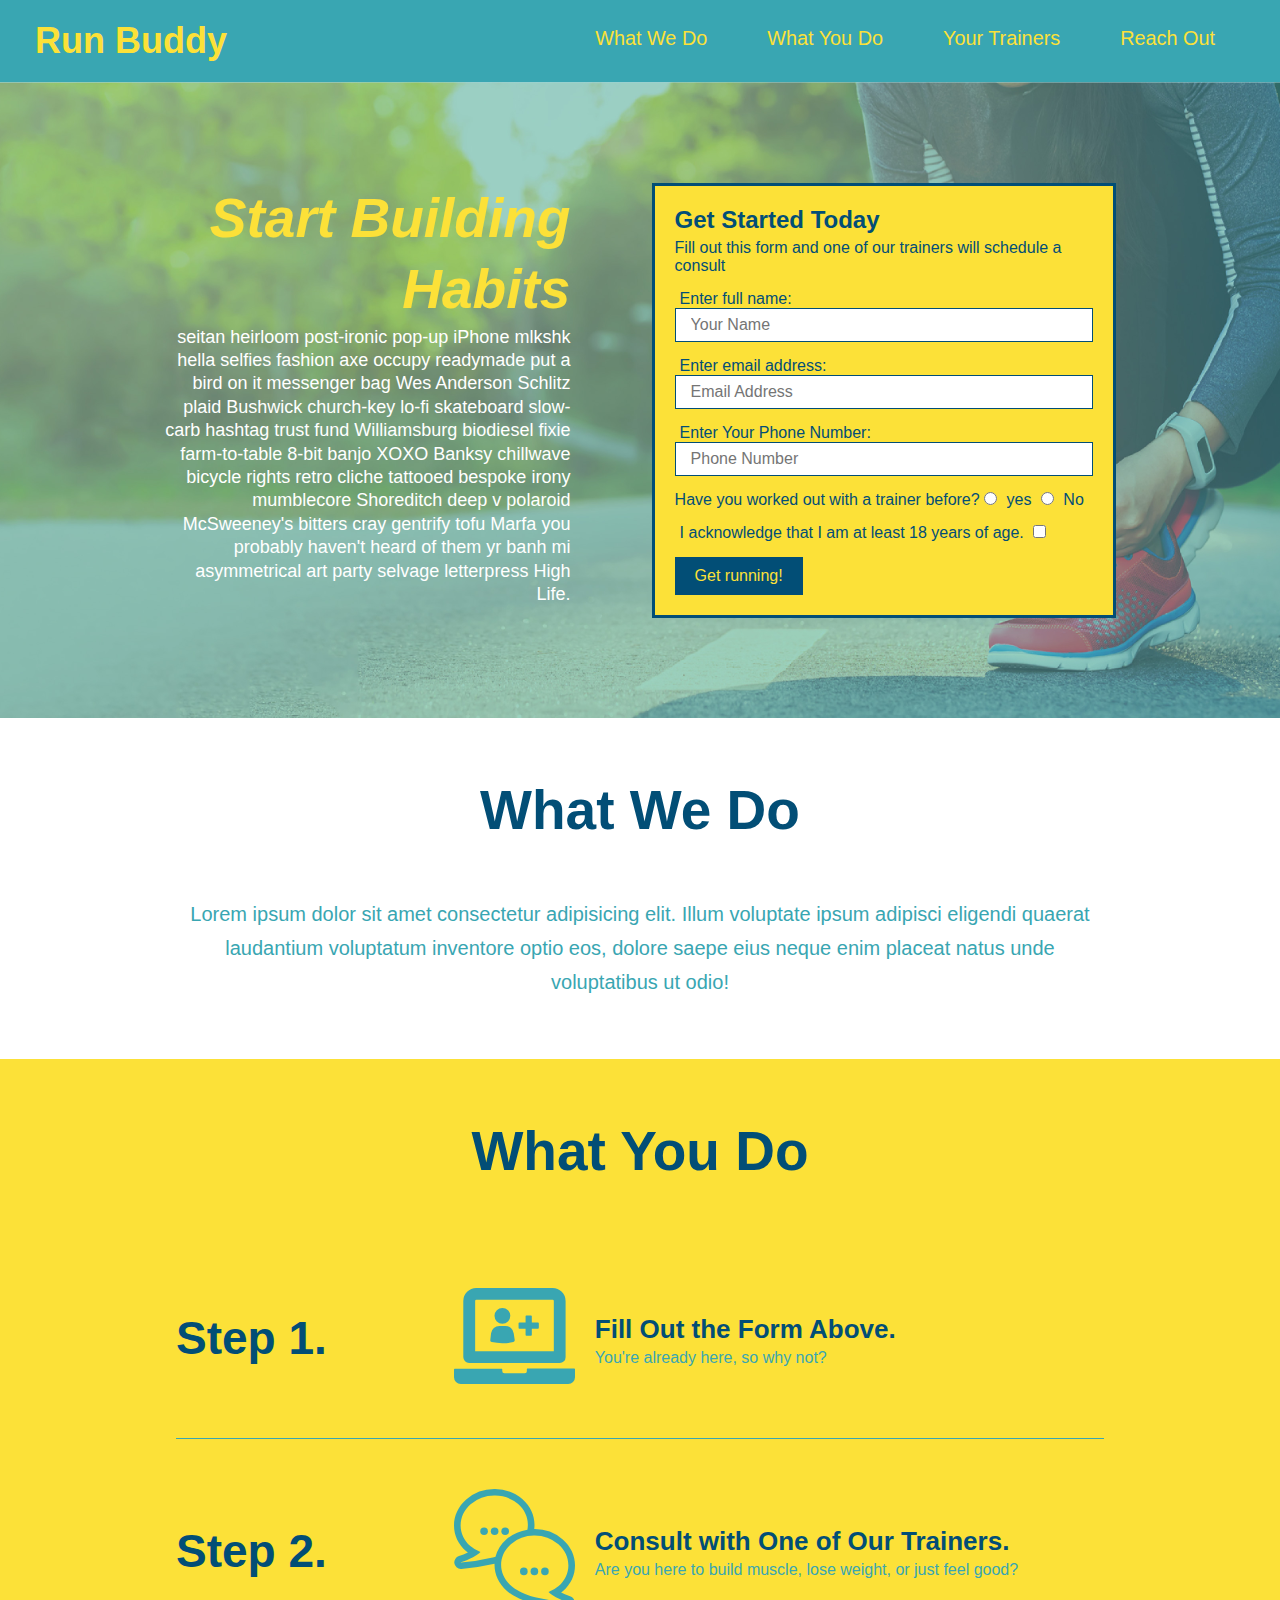
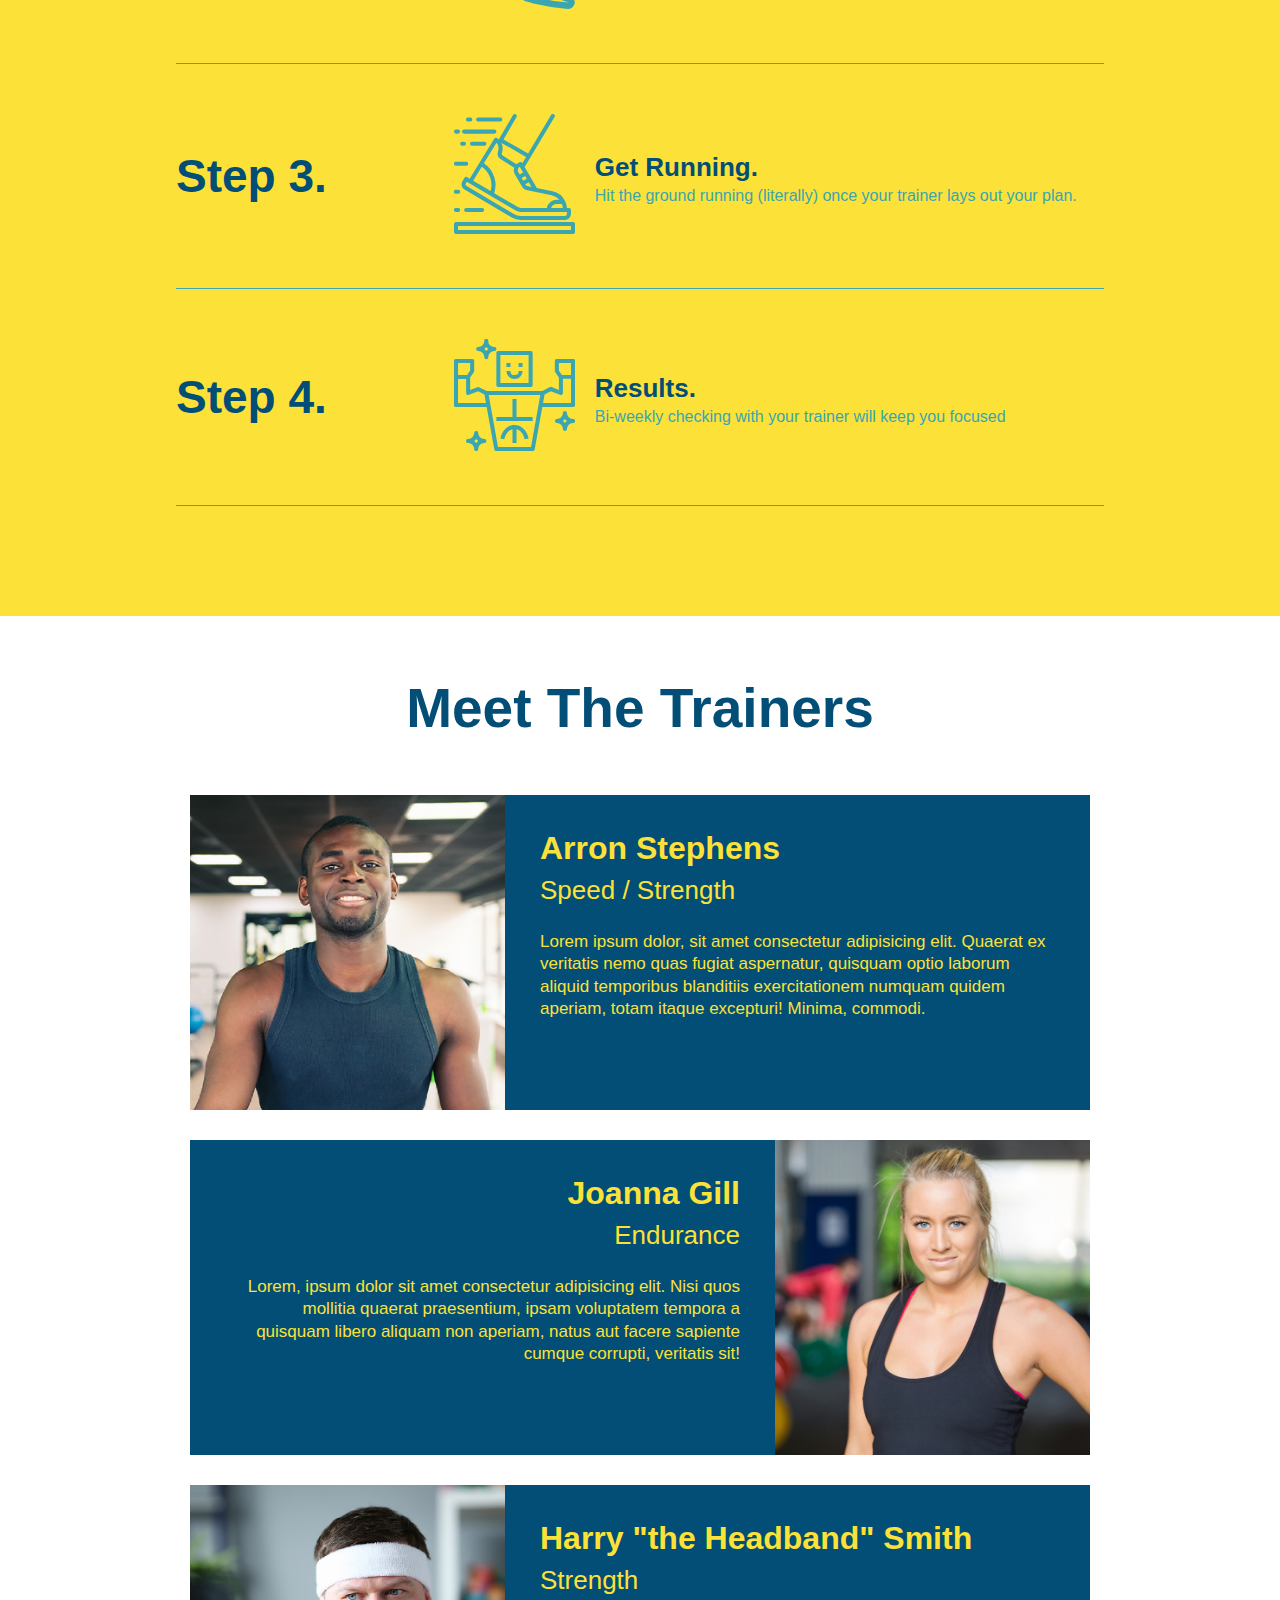
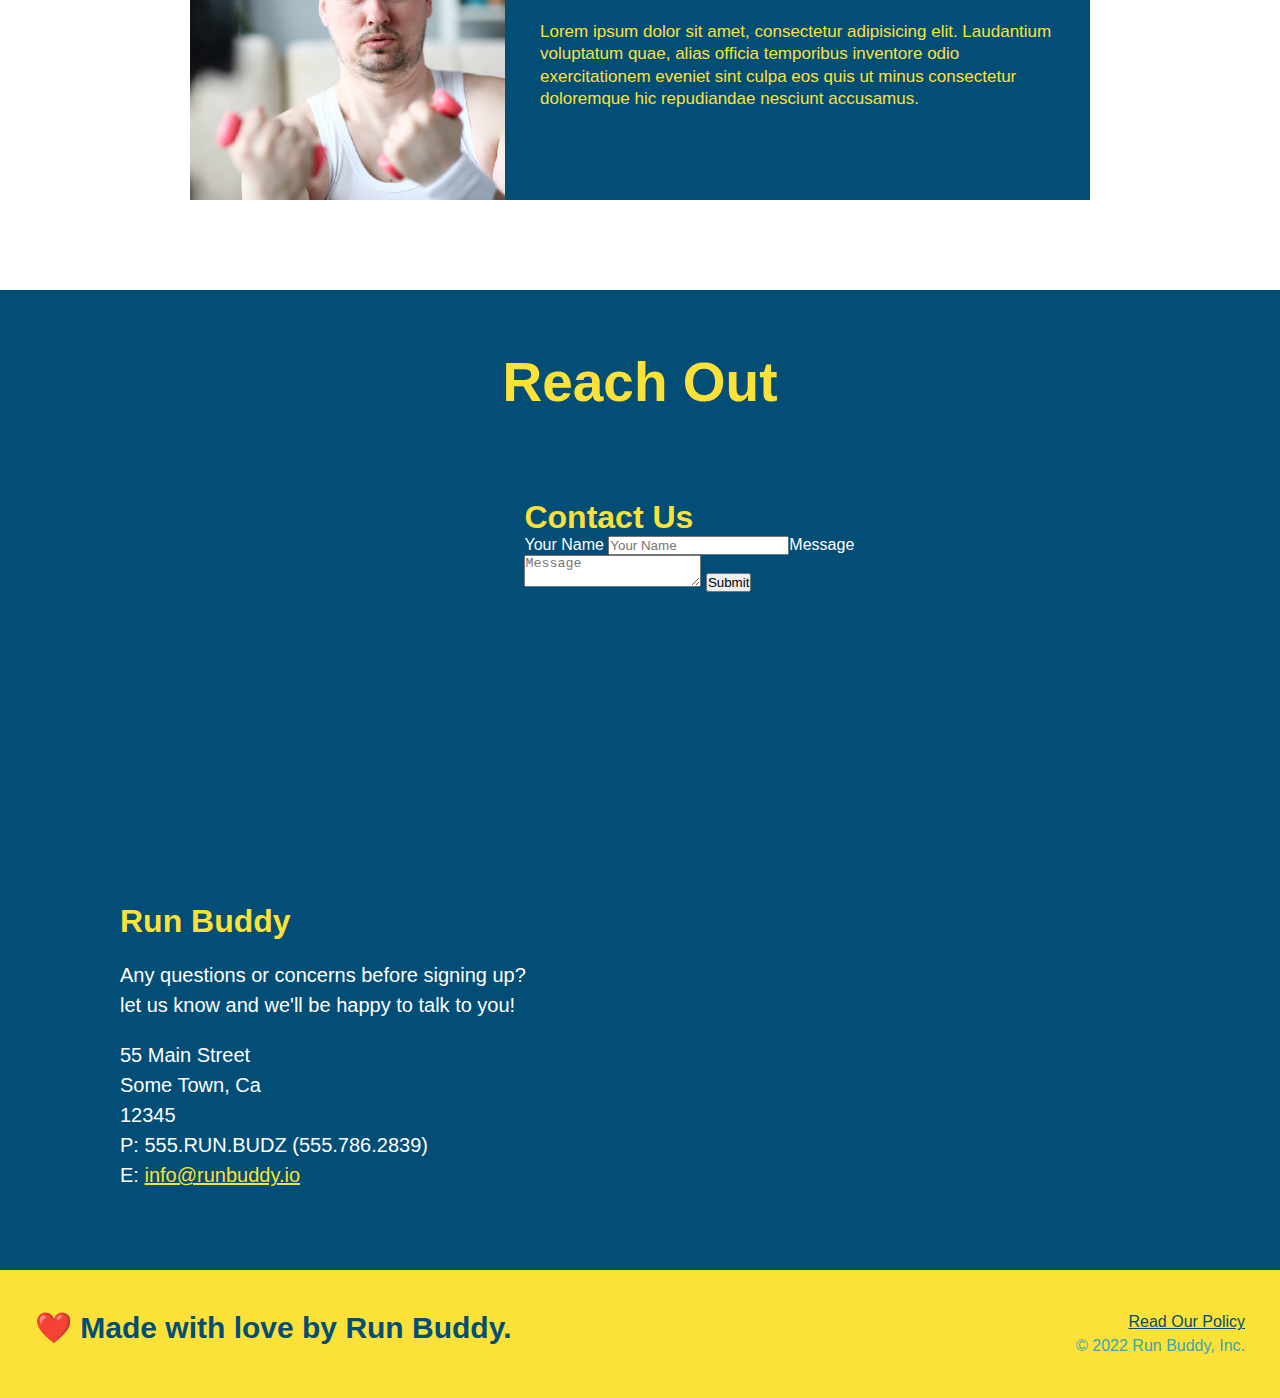
==== commit 3f9c08db: "add flexbox to the steps" ====
--- a/index.html
+++ b/index.html
@@ -73,40 +73,86 @@
         
         <!--"what we do" section-->
         <section id="what-we-do" class="intro">
-            <h2 class="section-title primary-border">What We Do</h2>
-            <p>
-                Lorem ipsum dolor sit amet consectetur adipisicing elit. Illum voluptate ipsum adipisci eligendi quaerat laudantium voluptatum inventore optio eos, dolore saepe eius neque enim placeat natus unde voluptatibus ut odio!
-            </p>
+            <div class="flex-row">
+                <h2 class="section-title primary-border">
+                    What We Do
+                </h2>
+            </div>
+            <div class="flex-row">
+                <p>
+                    Lorem ipsum dolor sit amet consectetur adipisicing elit. Illum voluptate ipsum adipisci eligendi quaerat laudantium voluptatum inventore optio eos, dolore saepe eius neque enim placeat natus unde voluptatibus ut odio!
+                </p>
+             </div>   
         </section>
 
         <!--"what you do" section-->
         <section id="what-you-do" class="steps">
-            <h2 class="section-title secondary-border">What You Do</h2>
-            <div>
-                <img src="./assets/images/01-04-svgs/step-1.svg" alt="" />
-                <h3>Step 1: <span> Out the Form Above.</span></h3>
-                <p>You're already here, so why not?</p>
-            </div>
-            <div>
-                <img src="./assets/images/01-04-svgs/step-2.svg" alt="" />
-                <h3>Step 2: <span> with One of Our Trainers.</span></h3>
-                <p>Are you here to build muscle, lose weight, or just feel good?</p>
-            </div>
-            <div>
-                <img src="./assets/images/01-04-svgs/step-3.svg" alt="" />
-                <h3>Step 3: <span> Running.</span></h3>
-                <p>Hit the ground running (literally) once your trainer lays out your plan.</p>
-            </div>
-            <div>
-                <img src="./assets/images/01-04-svgs/step-4.svg" alt="" />
-                <h3>Step 4: <span> Results.</span></h3>
-                <p>Bi-weekly checking with your trainer will keep you focused</p>
+            <div class="flex-row">
+                <h2 class="section-title secondary-border">
+                    What You Do
+                </h2>
+            </div>
+
+            <div class="step">
+                <h3>Step 1.</h3>
+                <div class="step-info">
+                    <div class="step-img">
+                        <img src="./assets/images/01-04-svgs/step-1.svg" alt="" />
+                    </div>
+                    <div class="step-text">
+                        <h4>Fill Out the Form Above.</h4>
+                        <p>You're already here, so why not?</p>
+                    </div>
+                </div>
+            </div>
+
+            <div class="step">
+                <h3>Step 2.</h3>
+                <div class="step-info">
+                    <div class="step-img">
+                        <img src="./assets/images/01-04-svgs/step-2.svg" alt="" />
+                    </div>
+                    <div class="step-text">
+                        <h4>Consult with One of Our Trainers.</h4>
+                        <p>Are you here to build muscle, lose weight, or just feel good?</p>
+                    </div>
+                </div>
+            </div>
+
+            <div class="step">
+                <h3>Step 3.</h3>
+                <div class="step-info">
+                    <div class="step-img">
+                        <img src="./assets/images/01-04-svgs/step-3.svg" alt="" />
+                    </div>
+                    <div class="step-text">
+                        <h4>Get Running.</h4>
+                        <p>Hit the ground running (literally) once your trainer lays out your plan.</p>
+                    </div>
+                </div>
+            </div>
+
+            <div class="step">
+                <h3>Step 4.</h3>
+                <div class="step-info">
+                    <div class="step-img">
+                        <img src="./assets/images/01-04-svgs/step-4.svg" alt="" />
+                    </div>
+                    <div class="step-text">
+                        <h4>Results.</h4>
+                        <p>Bi-weekly checking with your trainer will keep you focused</p>
+                    </div>
+                </div>
             </div>
         </section>
 
         <!--"meet the trainers" section-->
         <section id="your-trainers" class="trainers">
-            <h2 class="section-title primary-border">Meet The Trainers</h2>
+            <div class="flex-row">
+                <h2 class="section-title primary-border">
+                    Meet The Trainers
+                </h2>
+            </div>
             <!--first trainer bio -->
             <article class="trainer">
                 <img src="./assets/images/01-05-trainers/trainer-1.jpg" alt="Arron Stephens in his workout clothes, ready to pump iron" />
@@ -149,7 +195,11 @@
 
         <!--"reach out" section-->
         <section id="reach-out" class="contact">
-            <h2 class="section-title secondary-border">Reach Out</h2>
+            <div class="flex-row">
+                <h2 class="section-title secondary-border">
+                    Reach Out
+                </h2>
+            </div>
             <!--contact container-->
             <div class="contact-info">
                 <iframe src="https://www.google.com/maps/embed?pb=!1m18!1m12!1m3!1d2978.771964162819!2d-80.25489703641912!3d25.740757676841366!2m3!1f0!2f0!3f0!3m2!1i1024!2i768!4f13.1!3m3!1m2!1s0x88d9b7bfd695f01b%3A0x904aa9f85a490fa8!2s2737%20SW%2037th%20Ave%2C%20Miami%2C%20FL%2033133!5e0!3m2!1sen!2sus!4v1660181043391!5m2!1sen!2sus" 
--- a/assets/css/style.css
+++ b/assets/css/style.css
@@ -114,9 +114,6 @@
     border-style: solid;
     border-width: 3px;
     border-color: #024e76;
-    /* alternative border
-    border: solid 3px #024e76; 
-    */
     width: 40%;
     margin: 3.5%;
 }
@@ -159,9 +156,10 @@
     font-size: 55px;
     color: #024e76;
     margin-bottom: 35px;
-    padding: o 100px 20px 100px;
-    border-bottom: 3px solid;
-    display: inline-block;
+    padding-bottom: 20px;
+    text-align: center;
+    margin: 0 auto 35px auto;
+    width: 50%;
 }
 
 .primary-border{
@@ -175,19 +173,7 @@
 
 
 /* what we do section  */
-.intro {
-    text-align: center;
-}
-
- /* .intro h2 {
-    font-size: 55px;
-    color:#024e76;
-    margin-bottom: 35px;
-    padding: 0 100px 20px 100px;
-    border-bottom: 3px solid;
-    border-color: #fce138;
-    display: inline-block;
-} */
+
 
 .intro p {
     line-height: 1.7;
@@ -195,50 +181,69 @@
     width: 80%;
     font-size: 20px;
     margin: 0 auto;
+    text-align: center;
 }
 
 /* what you do section */
 .steps {
-    text-align: center;
+   
     background: #fce138;
 }
 
-/* .steps h2 {
-    font-size: 55px;
-    color: #024e76;
-    margin-bottom: 35px;
-    padding: o 100px 20px 100px;
-    border-bottom: 3px solid;
-    border-color: #39a6b2;
-} */
- .steps div {
-    margin-bottom: 80px;
- }
-
- .steps img {
-    width: 15%;
-    margin: 10px 0;
- }
-
- .steps h3 {
+ 
+
+ .step h3 {
     color: #024e76;
     font-size: 46px;
-    margin-top: 10px;
- }
-
- .steps p {
+    flex: 1 30%;
+ }
+
+ .steps-text p {
     color: #39a6b2;
-    font-size: 23px;
- }
-
- .steps span {
-    font-size: 38px;
- }
-
+    font-size: 18px;
+ }
+
+ .step-text h4 {
+    font-size: 26px;
+    line-height: 1.5;
+    color: #024e76;
+ }
+
+ .step {
+    margin: 50px auto;
+    padding-bottom: 50px;
+    width: 80%;
+    border-bottom: 1px solid #39a6b2;
+    display: flex;
+    flex-wrap: wrap;
+    align-items: center;
+    justify-content: space-between;
+ }
+
+ .step-info {
+    flex: 2 70%;
+    display: flex;
+    flex-wrap: wrap;
+    align-items: center;
+ }
+
+ .step-img {
+    flex: 1 12%;
+    margin-right: 20px;
+ }
+
+ .step-text {
+    flex: 12;
+ }
+
+ .step-img img {
+    max-width: 100%;
+ }
+ 
  /* meet the trainers section */
 
  .trainers {
-    text-align: center;
+    
  }
 
  .trainer {
@@ -288,7 +293,6 @@
 
  .contact {
     background: #024e76;
-    text-align: center;
  }
  .contact h2{
     color: #fce138;
@@ -324,4 +328,8 @@
     color: #fce138;
  }
 
- /* REACH OUT STYLES END */+ /* REACH OUT STYLES END */
+
+ .flex-row {
+    display: flex;
+ }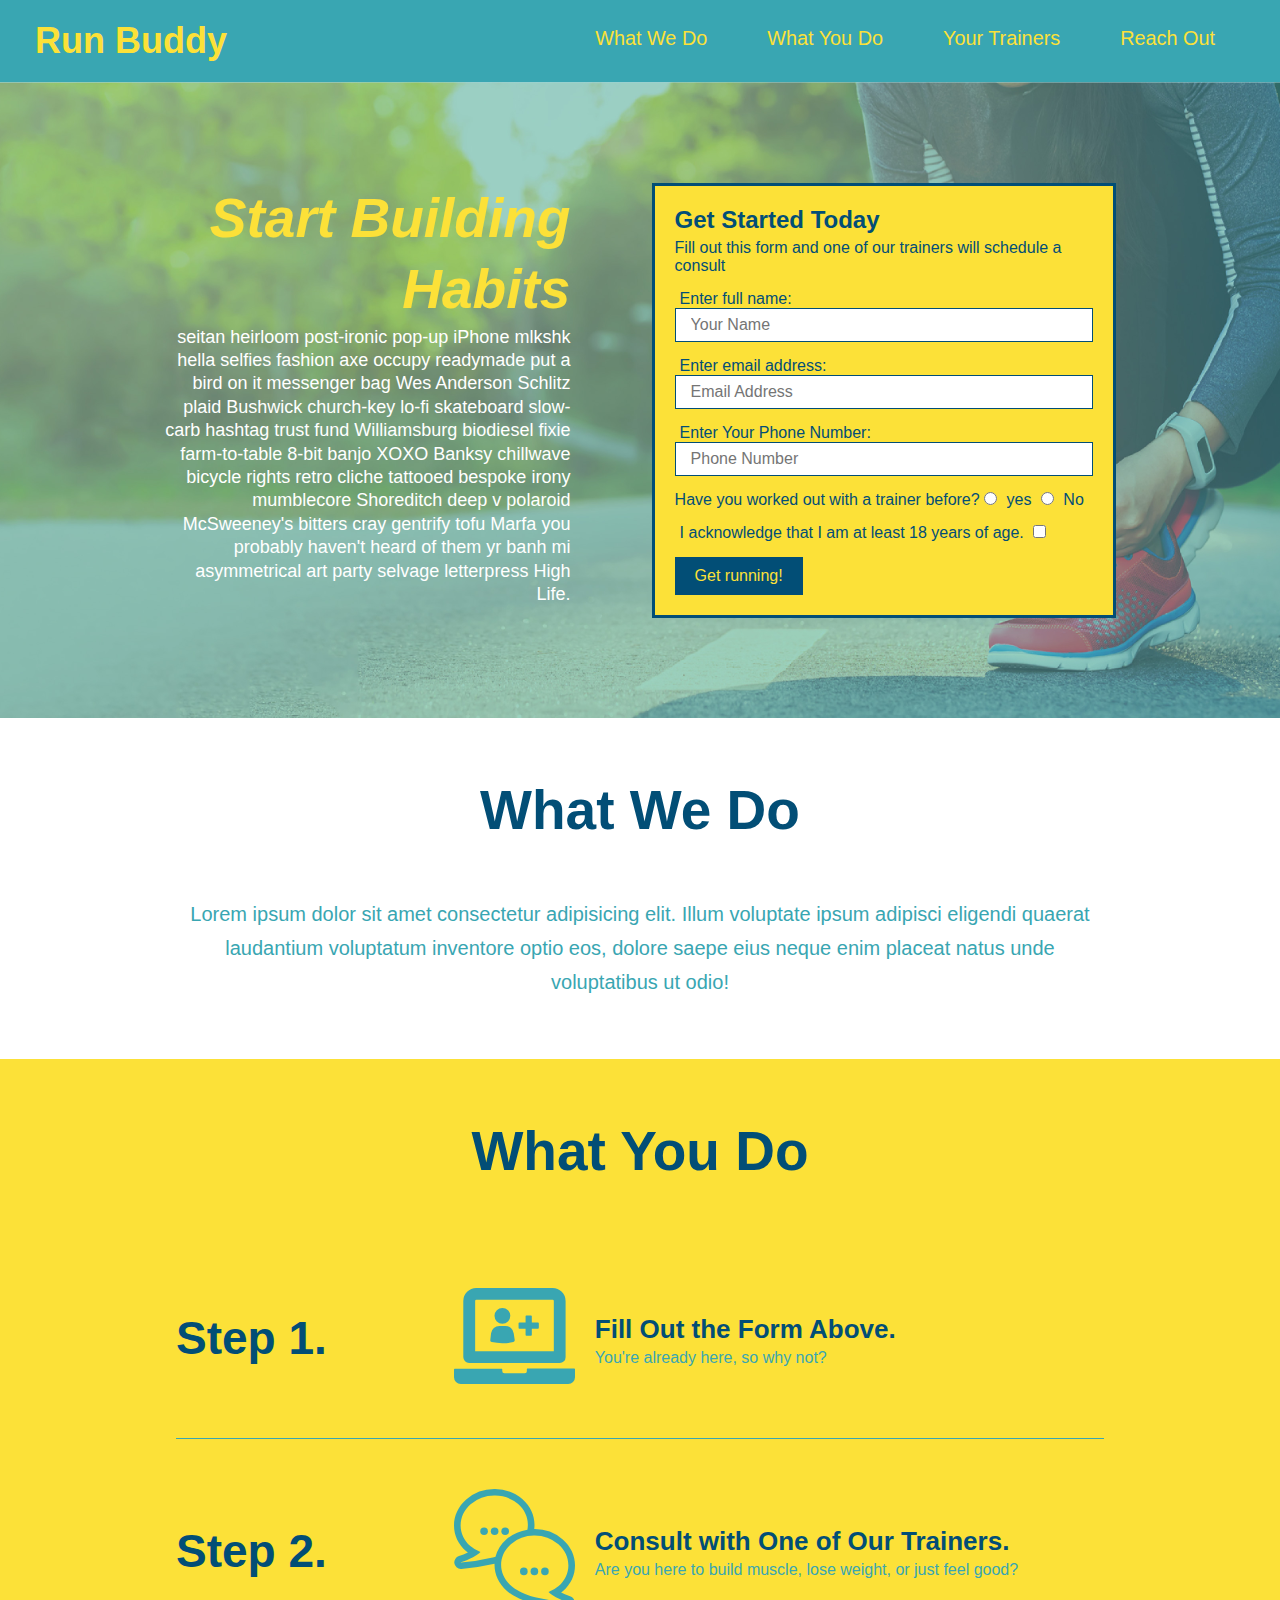
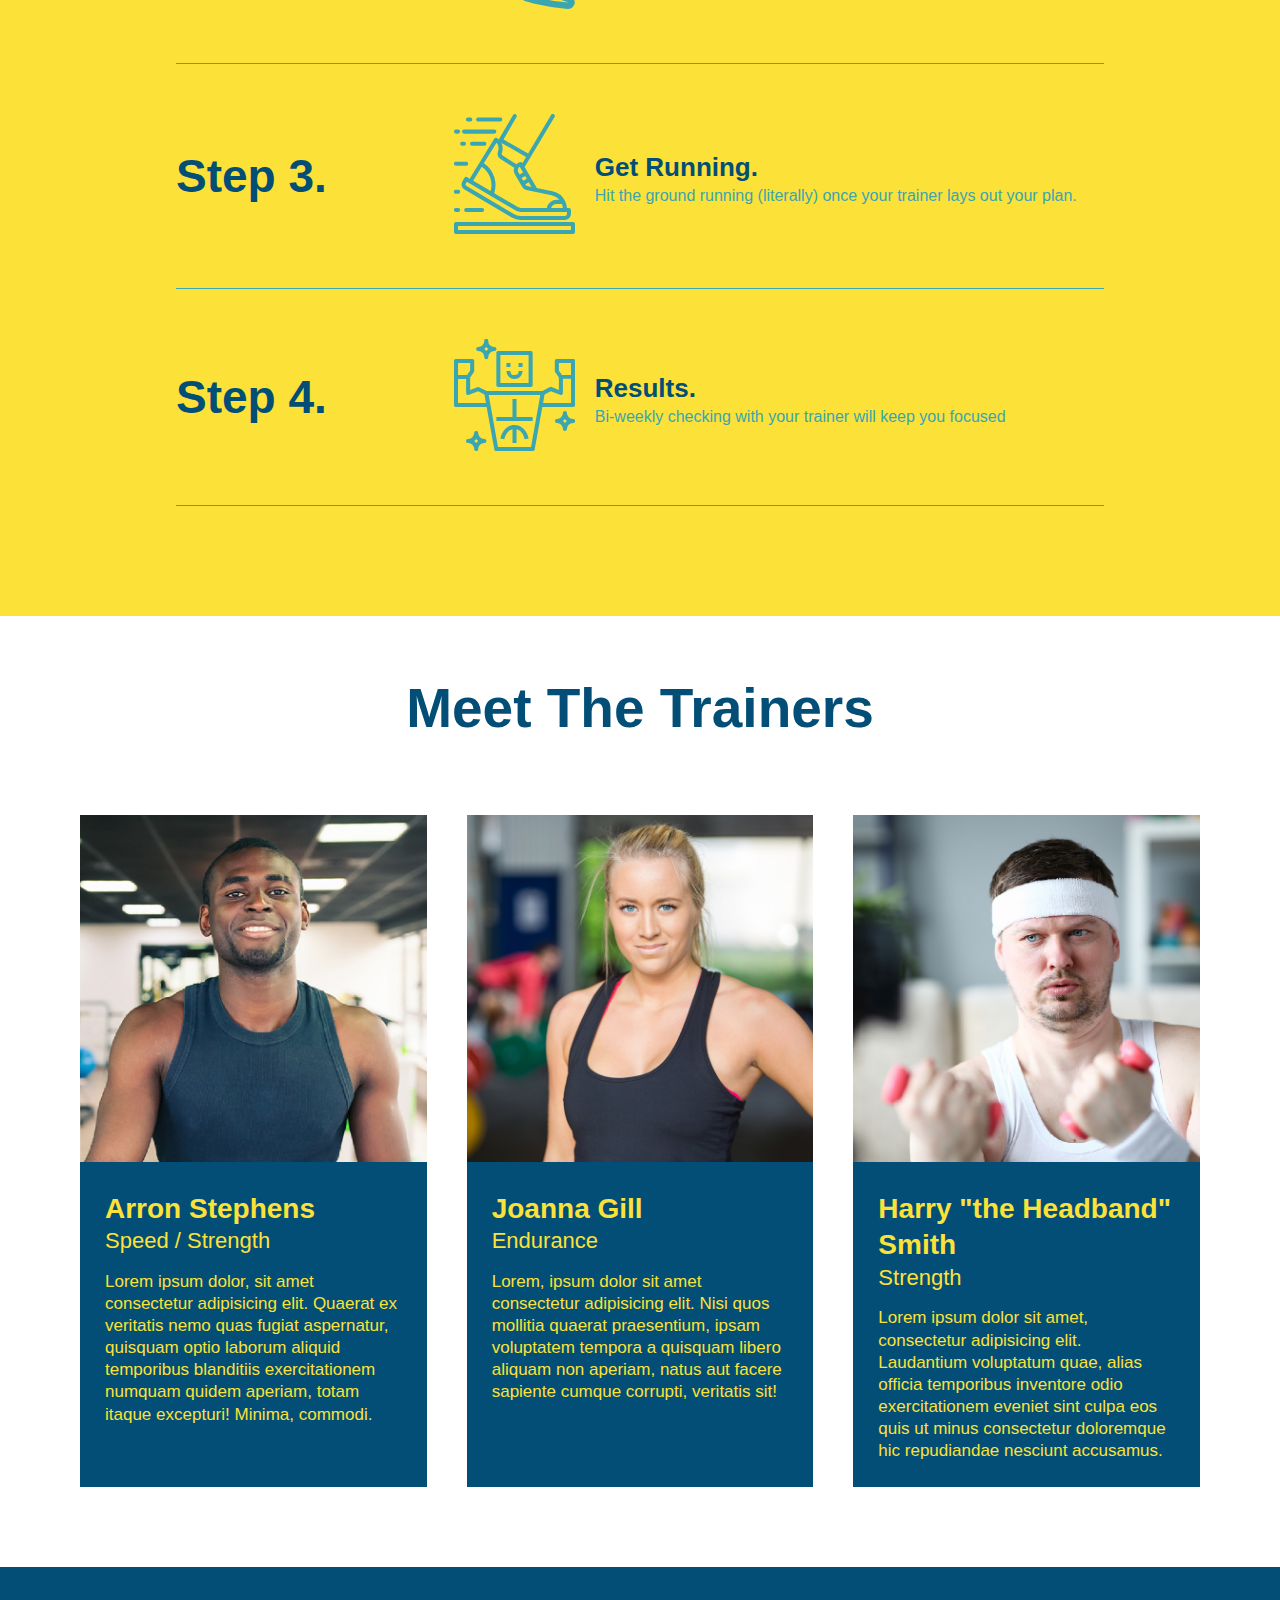
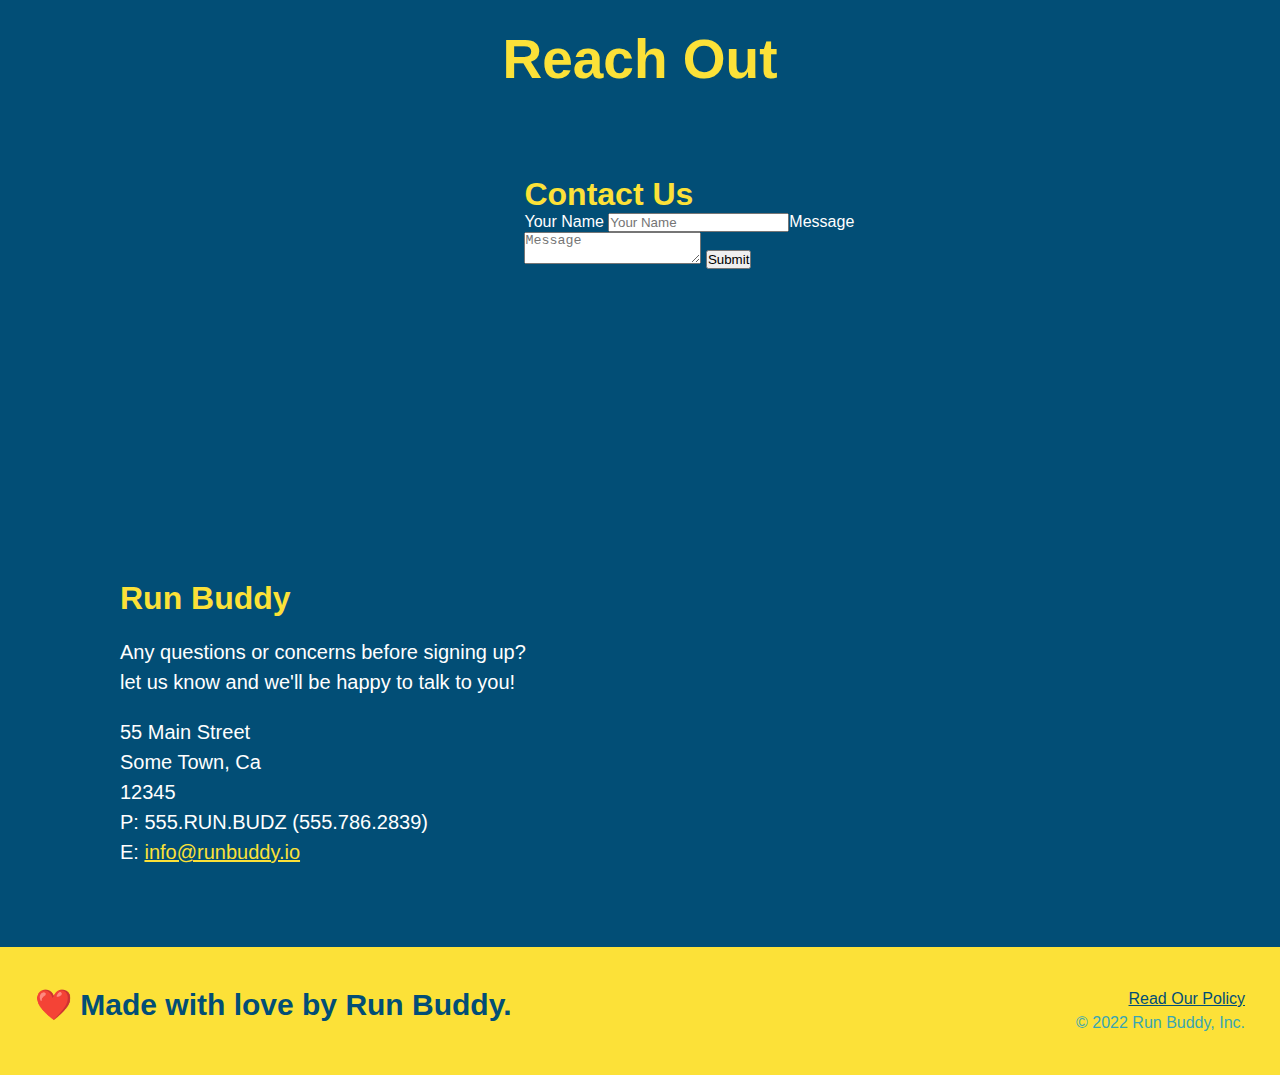
==== commit 82d031a1: "add flexbox to the trainers" ====
--- a/index.html
+++ b/index.html
@@ -147,47 +147,50 @@
         </section>
 
         <!--"meet the trainers" section-->
-        <section id="your-trainers" class="trainers">
+        <section id="your-trainers" >
             <div class="flex-row">
                 <h2 class="section-title primary-border">
                     Meet The Trainers
                 </h2>
             </div>
             <!--first trainer bio -->
-            <article class="trainer">
-                <img src="./assets/images/01-05-trainers/trainer-1.jpg" alt="Arron Stephens in his workout clothes, ready to pump iron" />
-                <div class="trainer-bio text-left">
-                    <h3>Arron Stephens</h3>
-                    <h4>Speed / Strength</h4>
-                    <p>
-                        Lorem ipsum dolor, sit amet consectetur adipisicing elit. Quaerat ex veritatis nemo quas fugiat aspernatur, quisquam optio laborum aliquid temporibus blanditiis exercitationem numquam quidem aperiam, totam itaque excepturi! Minima, commodi.
-                    </p>
-                </div>
-            </article> 
-
-            <!-- second trainer bio -->
-            <article class="trainer">
-                <div class="trainer-bio text-right">
-                    <h3>Joanna Gill</h3>
-                    <h4>Endurance</h4>
-                    <p>
-                        Lorem, ipsum dolor sit amet consectetur adipisicing elit. Nisi quos mollitia quaerat praesentium, ipsam voluptatem tempora a quisquam libero aliquam non aperiam, natus aut facere sapiente cumque corrupti, veritatis sit!
-                    </p>  
-                </div>
-                <img src="./assets/images/01-05-trainers/trainer-2.jpg" alt="Joanna Gill cooling off after workout"/>
-            </article>
-
-            <!-- third trainer bio-->
-            <article class="trainer">
-                <img src="./assets/images/01-05-trainers/trainer-3.jpg" alt="Harry Smith waring a headband and lifting comically small pink weights"/>
-                <div class="trainer-bio text-left">
-                    <h3>Harry "the Headband" Smith</h3>
-                    <h4>Strength</h4>
-                    <p>
-                        Lorem ipsum dolor sit amet, consectetur adipisicing elit. Laudantium voluptatum quae, alias officia temporibus inventore odio exercitationem eveniet sint culpa eos quis ut minus consectetur doloremque hic repudiandae nesciunt accusamus.
-                    </p>
-                </div>
-            </article>
+            <div class="trainers">
+                <article class="trainer">
+                    <img src="./assets/images/01-05-trainers/trainer-1.jpg" alt="Arron Stephens in his workout clothes, ready to pump iron" />
+                    <div class="trainer-bio">
+                        <h3 class="trainer-name">Arron Stephens</h3>
+                        <h4 class="trainer-role">Speed / Strength</h4>
+                        <p>
+                            Lorem ipsum dolor, sit amet consectetur adipisicing elit. Quaerat ex veritatis nemo quas fugiat aspernatur, quisquam optio laborum aliquid temporibus blanditiis exercitationem numquam quidem aperiam, totam itaque excepturi! Minima, commodi.
+                        </p>
+                    </div>
+                </article> 
+
+                <!-- second trainer bio -->
+                <article class="trainer">
+                    <img src="./assets/images/01-05-trainers/trainer-2.jpg" alt="Joanna Gill cooling off after workout"/>
+                    <div class="trainer-bio">
+                        <h3 class="trainer-name">Joanna Gill</h3>
+                        <h4 class="trainer-role">Endurance</h4>
+                        <p>
+                            Lorem, ipsum dolor sit amet consectetur adipisicing elit. Nisi quos mollitia quaerat praesentium, ipsam voluptatem tempora a quisquam libero aliquam non aperiam, natus aut facere sapiente cumque corrupti, veritatis sit!
+                        </p>  
+                    </div>
+                    
+                </article>
+
+                <!-- third trainer bio-->
+                <article class="trainer">
+                    <img src="./assets/images/01-05-trainers/trainer-3.jpg" alt="Harry Smith waring a headband and lifting comically small pink weights"/>
+                    <div class="trainer-bio">
+                        <h3 class="trainer-name">Harry "the Headband" Smith</h3>
+                        <h4 class="trainer-role">Strength</h4>
+                        <p>
+                            Lorem ipsum dolor sit amet, consectetur adipisicing elit. Laudantium voluptatum quae, alias officia temporibus inventore odio exercitationem eveniet sint culpa eos quis ut minus consectetur doloremque hic repudiandae nesciunt accusamus.
+                        </p>
+                    </div>
+                </article>
+            </div>
         </section>
 
 
--- a/assets/css/style.css
+++ b/assets/css/style.css
@@ -243,26 +243,28 @@
  /* meet the trainers section */
 
  .trainers {
-    
+    width: 100%;
+    margin-top:  0  auto;
+    display: flex;
+    flex-wrap: wrap;
+    justify-content: space-around;
  }
 
  .trainer {
-    width: 900px;
-    margin: 0 auto 30px auto;
+    margin: 20px;
     background: #024e76;
     color: #fce138;
-    overflow: auto;
+    flex: 1;
  }
 
  .trainer img{
-    width: 35%;
-    float: left;
+    width: 100%;
+    
  }
 
  .trainer-bio{
-    padding: 35px;
-    float: left;
-    width: 65%;
+    padding: 25px;
+    line-height: 1.3;
  }
 
  .text-left {
@@ -274,19 +276,19 @@
  }
 
  .trainer-bio h3 {
-    font-size: 32px;
-    margin-bottom: 8px;
+    font-size: 28px;
+    
  }
 
  .trainer-bio h4 {
     font-weight: lighter;
-    font-size: 26px;
-    margin-bottom: 25px;
+    font-size: 22px;
+    margin-bottom: 15px;
  }
 
  .trainer-bio p {
     font-size: 17px;
-    line-height: 1.3;
+   
  }
 
  /* REACH OUT STYLES START */
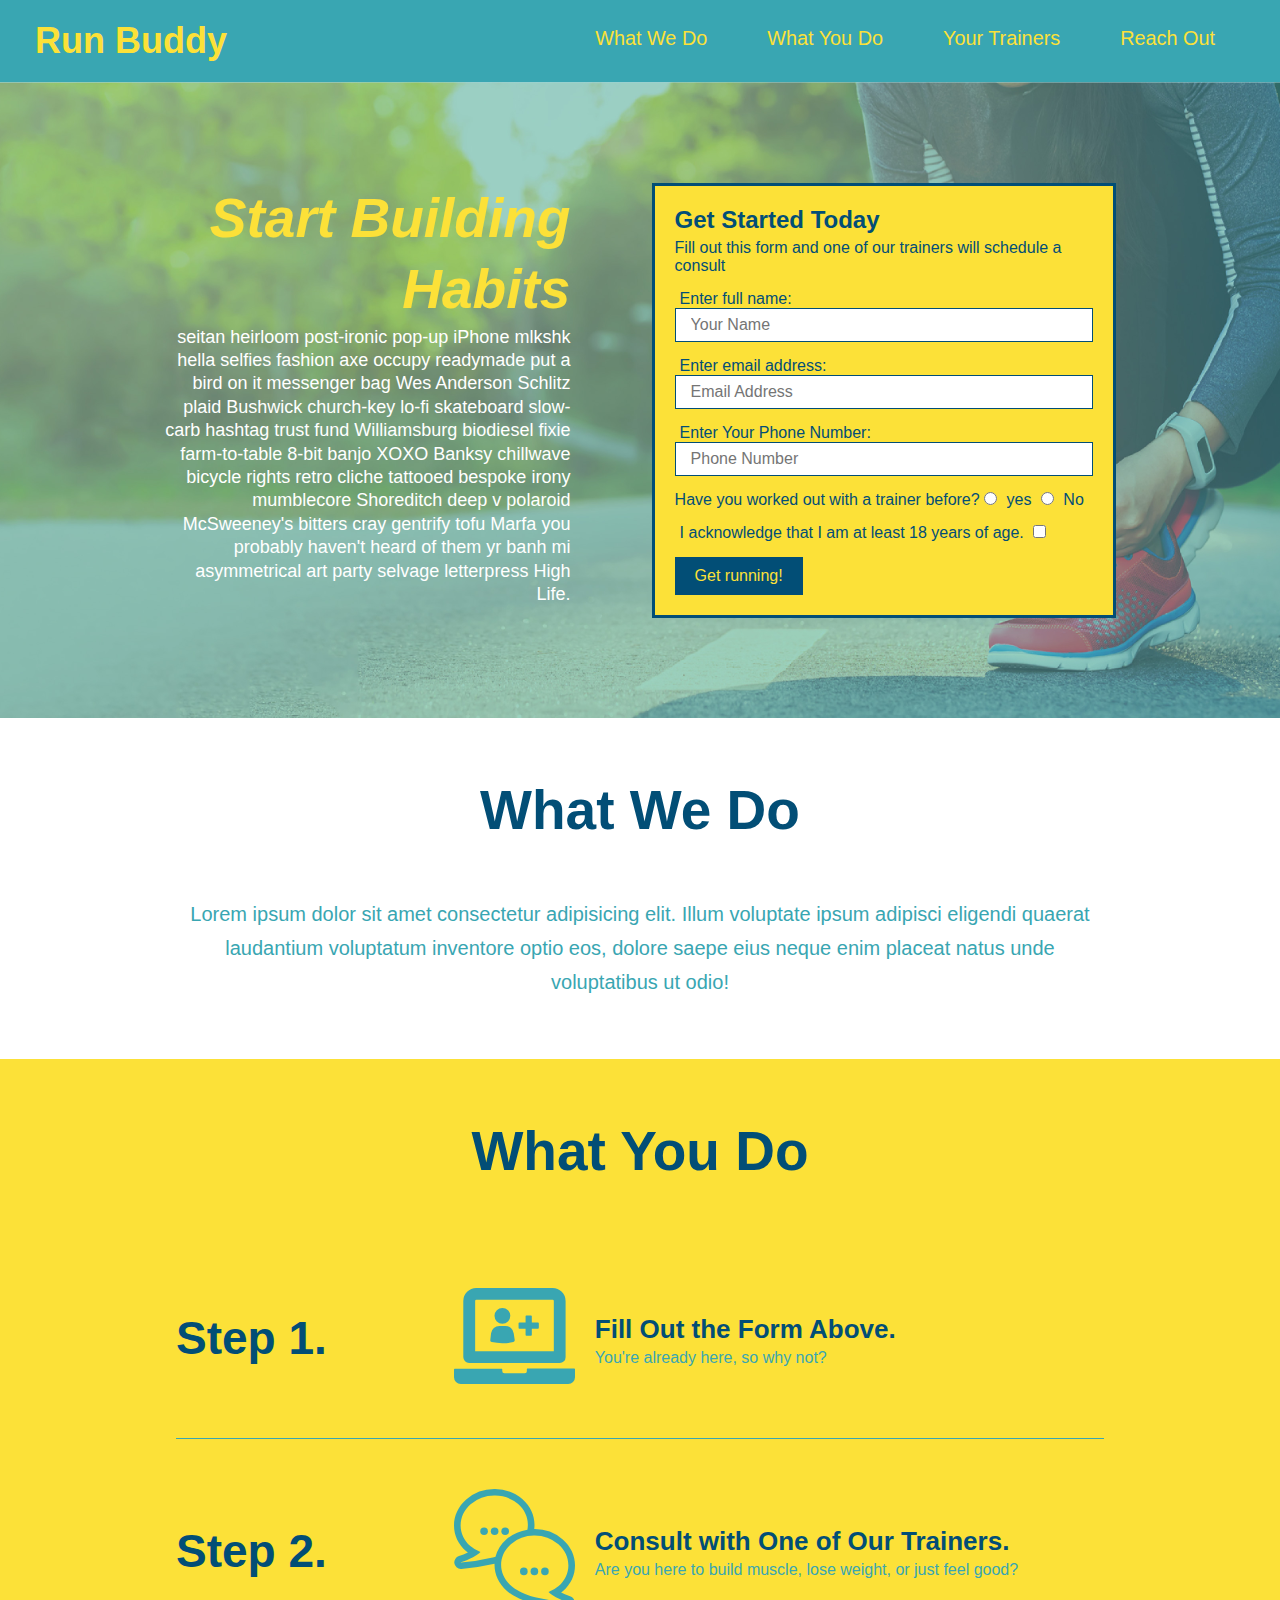
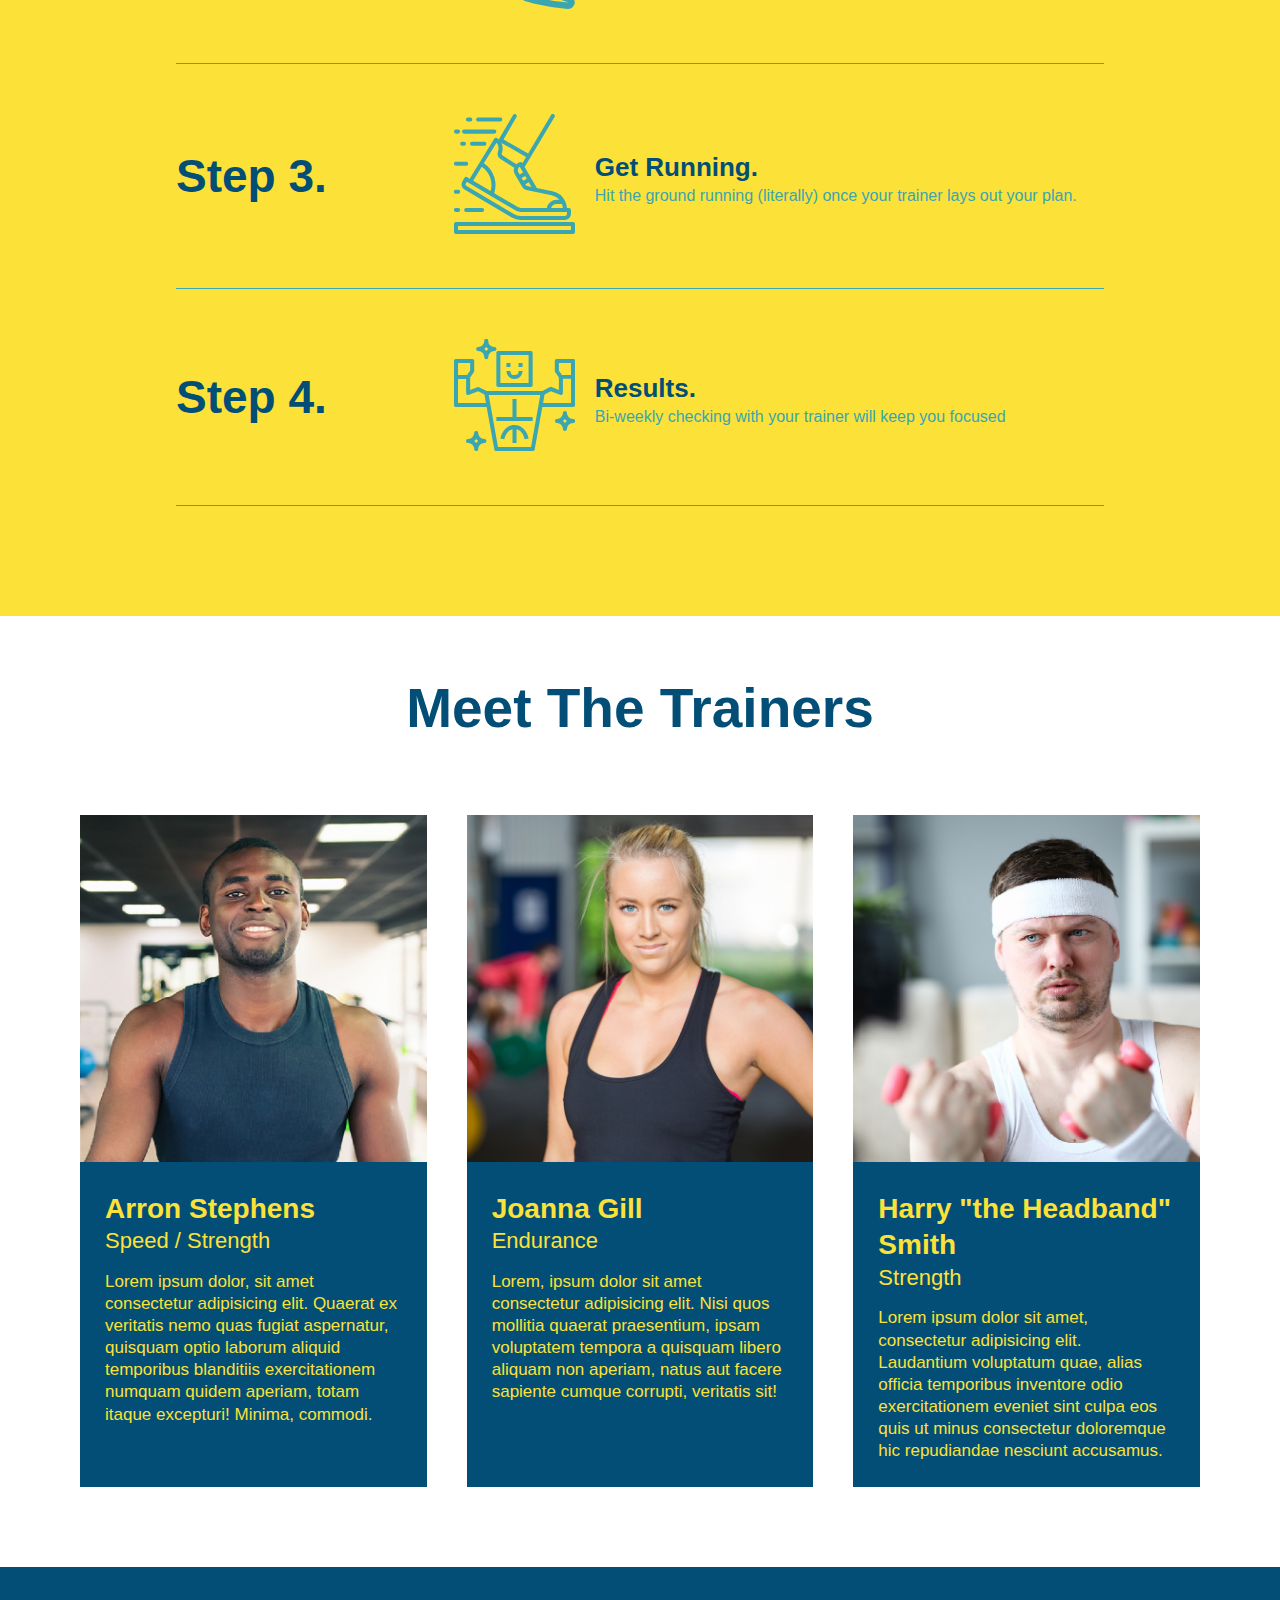
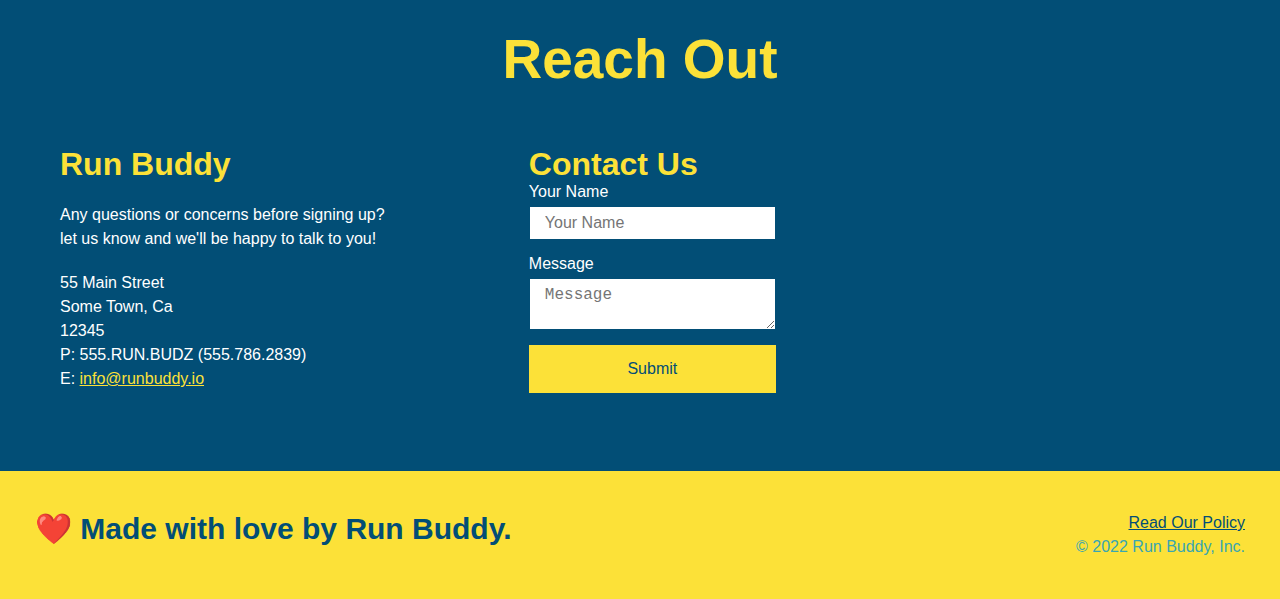
==== commit 93112b0f: "added flexbox to reach out" ====
--- a/index.html
+++ b/index.html
@@ -205,26 +205,6 @@
             </div>
             <!--contact container-->
             <div class="contact-info">
-                <iframe src="https://www.google.com/maps/embed?pb=!1m18!1m12!1m3!1d2978.771964162819!2d-80.25489703641912!3d25.740757676841366!2m3!1f0!2f0!3f0!3m2!1i1024!2i768!4f13.1!3m3!1m2!1s0x88d9b7bfd695f01b%3A0x904aa9f85a490fa8!2s2737%20SW%2037th%20Ave%2C%20Miami%2C%20FL%2033133!5e0!3m2!1sen!2sus!4v1660181043391!5m2!1sen!2sus" 
-                width="" 
-                height="" 
-                style="border:0;" 
-                allowfullscreen="" 
-                loading="lazy" 
-                referrerpolicy="no-referrer-when-downgrade">
-                </iframe>
-                <div class="contact-form">
-                    <h3>Contact Us</h3>
-                    <form>
-                        <label for="contact-name">Your Name</label>
-                        <input type="text" id="contact-name" placeholder="Your Name"
-
-                        <label for="contact-message">Message</label>
-                        <textarea id="contact-message" placeholder="Message"></textarea>
-
-                        <button type="submit">Submit</button>
-                    </form>
-                </div>
                 <div>
                     <h3>Run Buddy</h3>
                     <p>
@@ -240,6 +220,29 @@
                         E: <a href="mailto:info@runbuddy.oi">info@runbuddy.io</a>
                     </address>
                 </div>
+
+                <div class="contact-form">
+                    <h3>Contact Us</h3>
+                    <form>
+                        <label for="contact-name">Your Name</label>
+                        <input type="text" id="contact-name" placeholder="Your Name"
+
+                        <label for="contact-message">Message</label>
+                        <textarea id="contact-message" placeholder="Message"></textarea>
+
+                        <button type="submit">Submit</button>
+                    </form>
+                </div>
+                
+                <iframe src="https://www.google.com/maps/embed?pb=!1m18!1m12!1m3!1d2978.771964162819!2d-80.25489703641912!3d25.740757676841366!2m3!1f0!2f0!3f0!3m2!1i1024!2i768!4f13.1!3m3!1m2!1s0x88d9b7bfd695f01b%3A0x904aa9f85a490fa8!2s2737%20SW%2037th%20Ave%2C%20Miami%2C%20FL%2033133!5e0!3m2!1sen!2sus!4v1660181043391!5m2!1sen!2sus" 
+                width="" 
+                height="" 
+                style="border:0;" 
+                allowfullscreen="" 
+                loading="lazy" 
+                referrerpolicy="no-referrer-when-downgrade">
+                </iframe>
+
             </div>
             
         </section>
--- a/assets/css/style.css
+++ b/assets/css/style.css
@@ -301,16 +301,11 @@
  }
 
  .contact-info iframe{
-    width: 400px;
-    height: 400px;
+    
  }
 
  .contact-info div {
-    width: 410px;
-    display: inline-block;
-    vertical-align: top;
-    text-align: left;
-    margin: 30px 0 0 60px;
+   
     color: white;
  }
 
@@ -322,7 +317,7 @@
  .contact-info p, .contact-info address {
     margin: 20px 0;
     line-height: 1.5;
-    font-size: 20px;
+    font-size: 16px;
     font-style: normal;
  }
 
@@ -330,6 +325,33 @@
     color: #fce138;
  }
 
+ .contact-info {
+    display: flex;
+    justify-content: space-between;
+    flex-wrap: wrap;
+ }
+
+ .contact-form input, .contact-form textarea{
+    border: 1px solid #024e76;
+    display: block;
+    padding: 7px 15px;
+    font-size: 16px;
+    color: #024e76;
+    width: 100%;
+    margin-bottom: 15px;
+    margin-top: 5px;
+ }
+
+ .contact-form button{
+    width: 100%;
+    border: none;
+    background: #fce138;
+    color: #024e76;
+    text-align: center;
+    padding: 15px 0;
+    font-size: 16px;
+ }
+
  /* REACH OUT STYLES END */
 
  .flex-row {
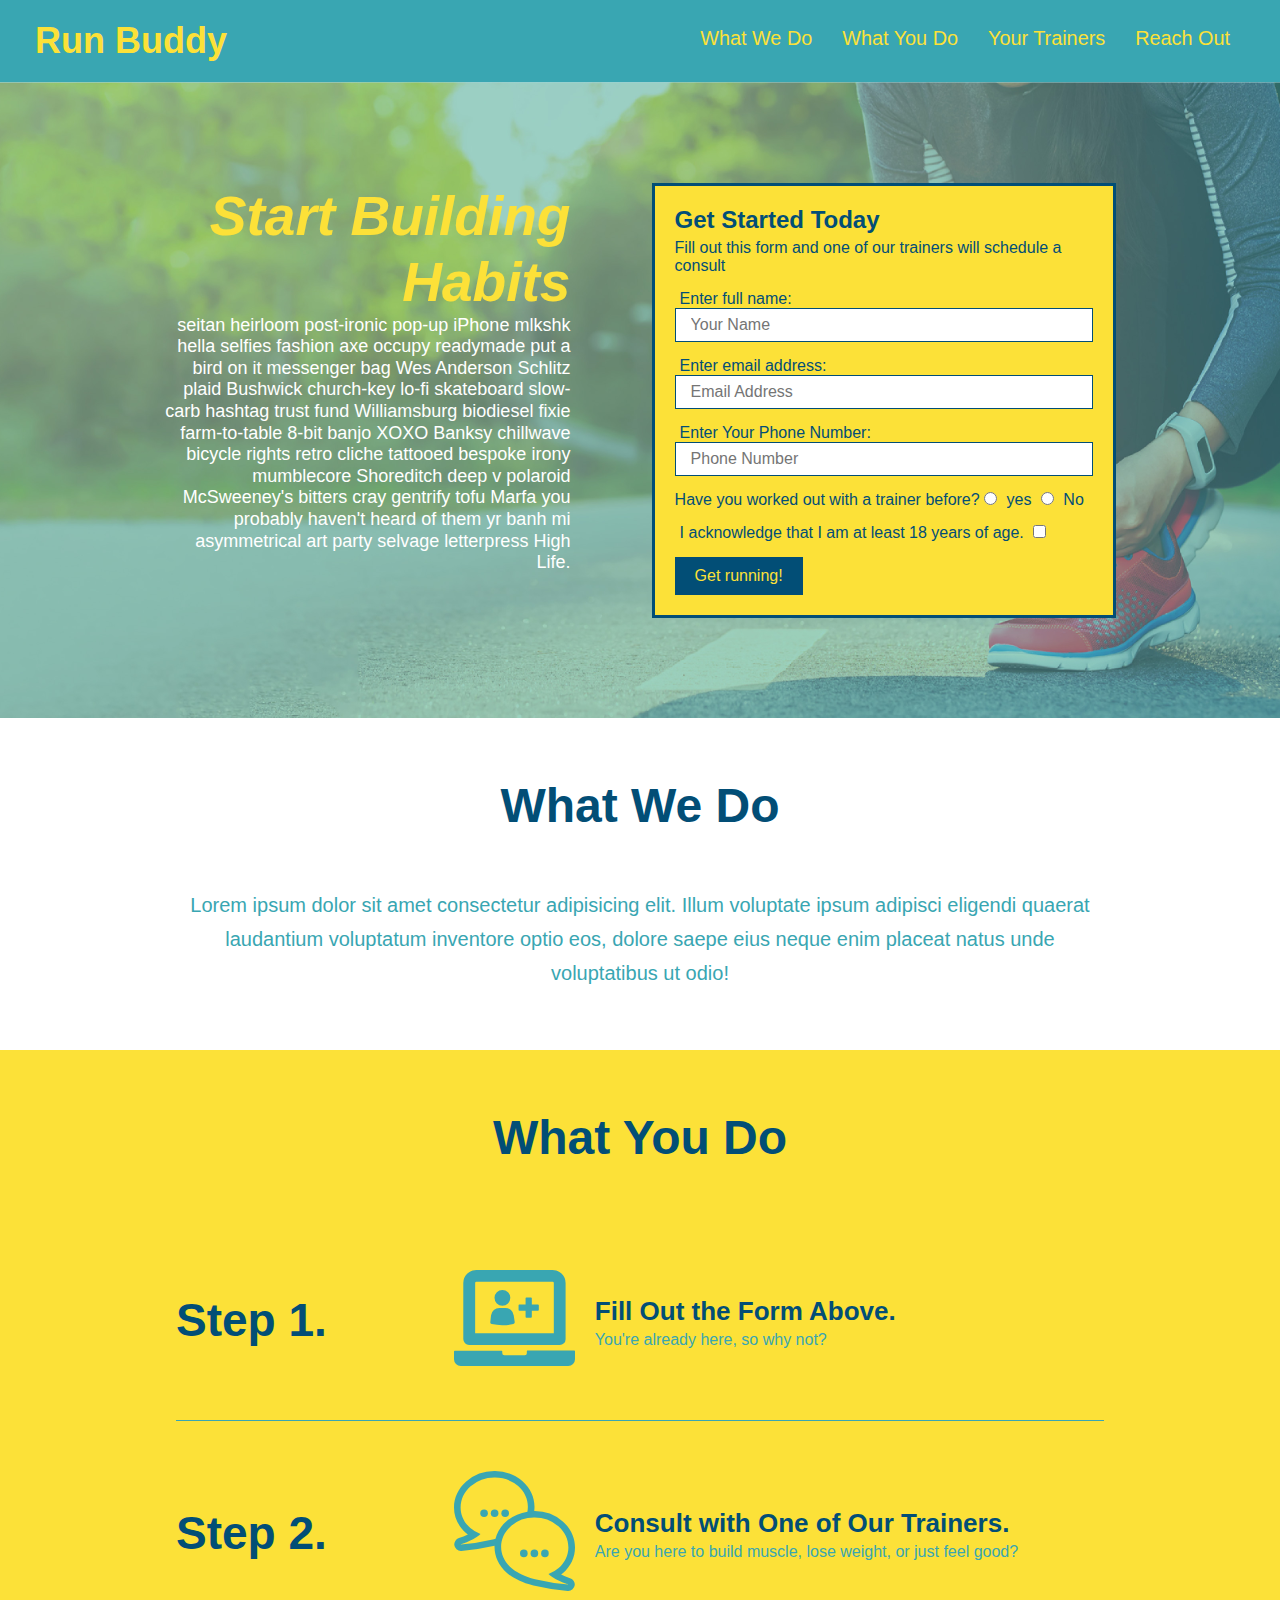
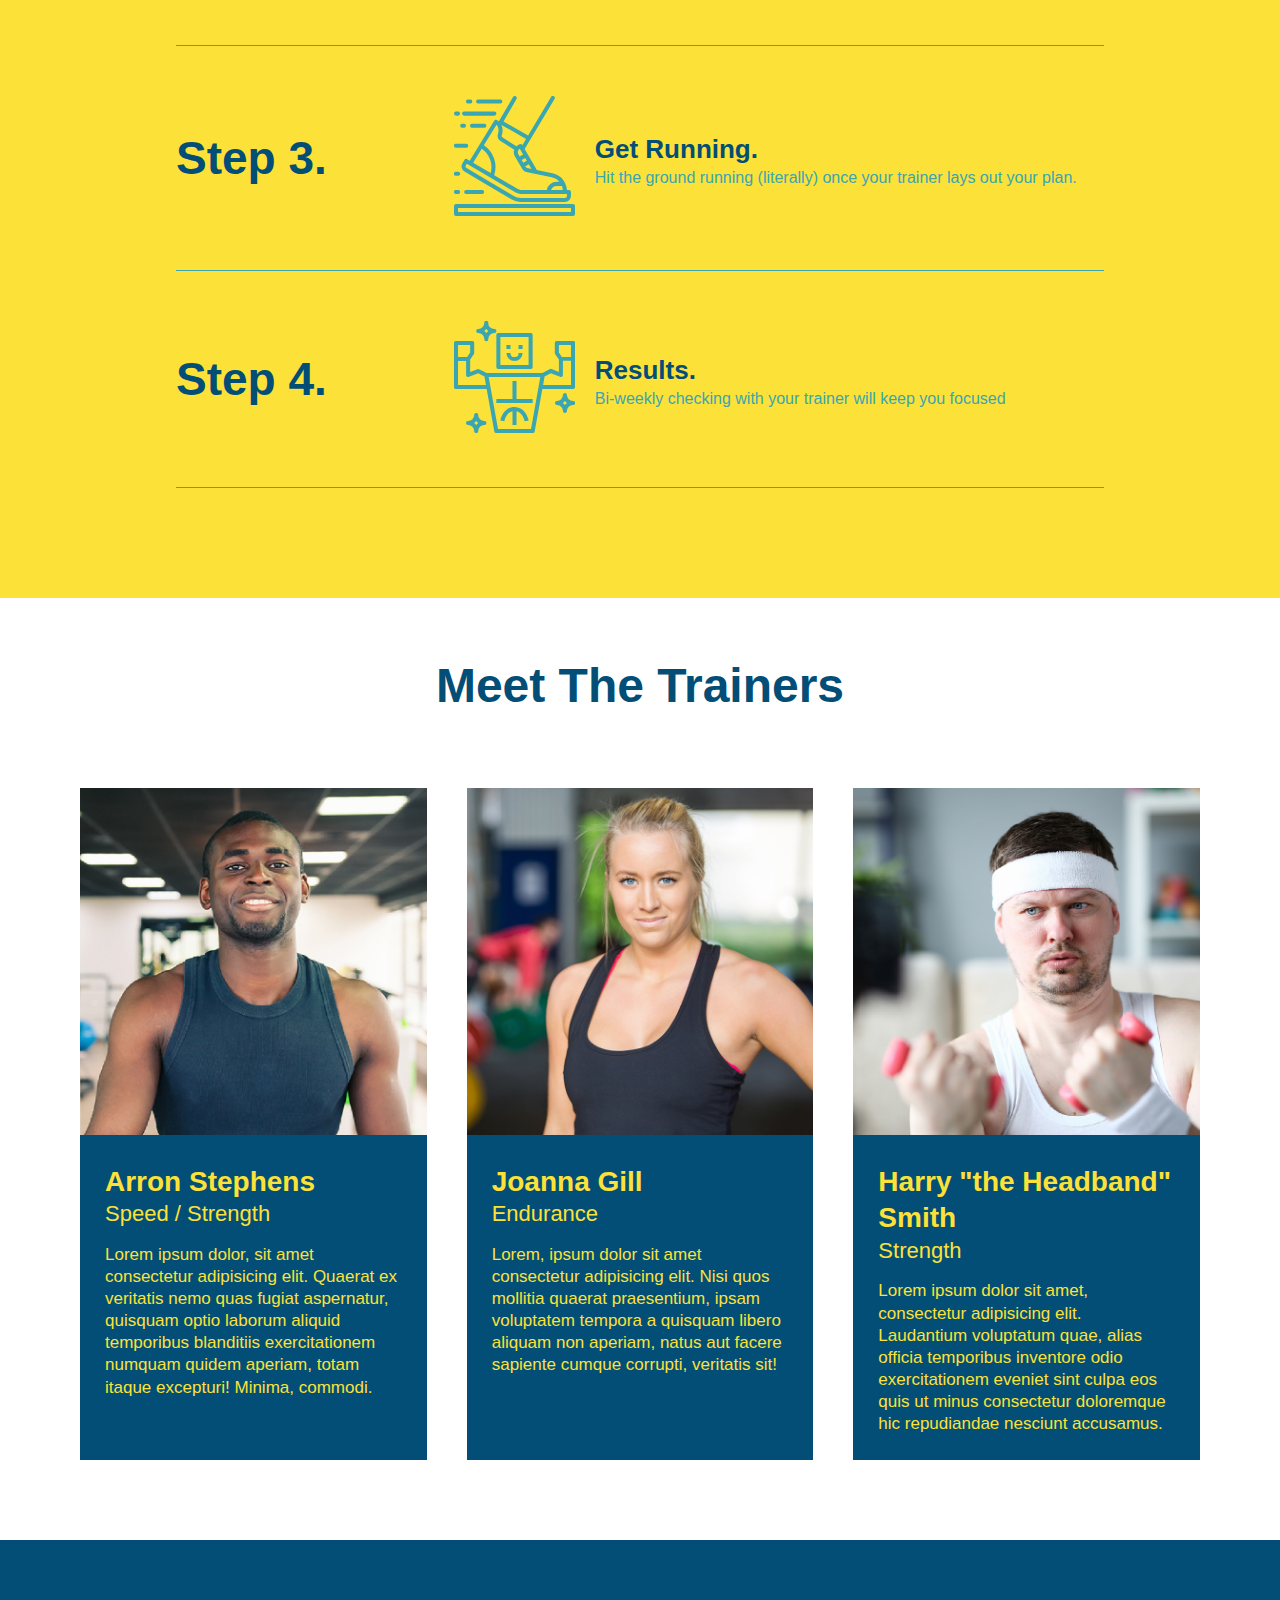
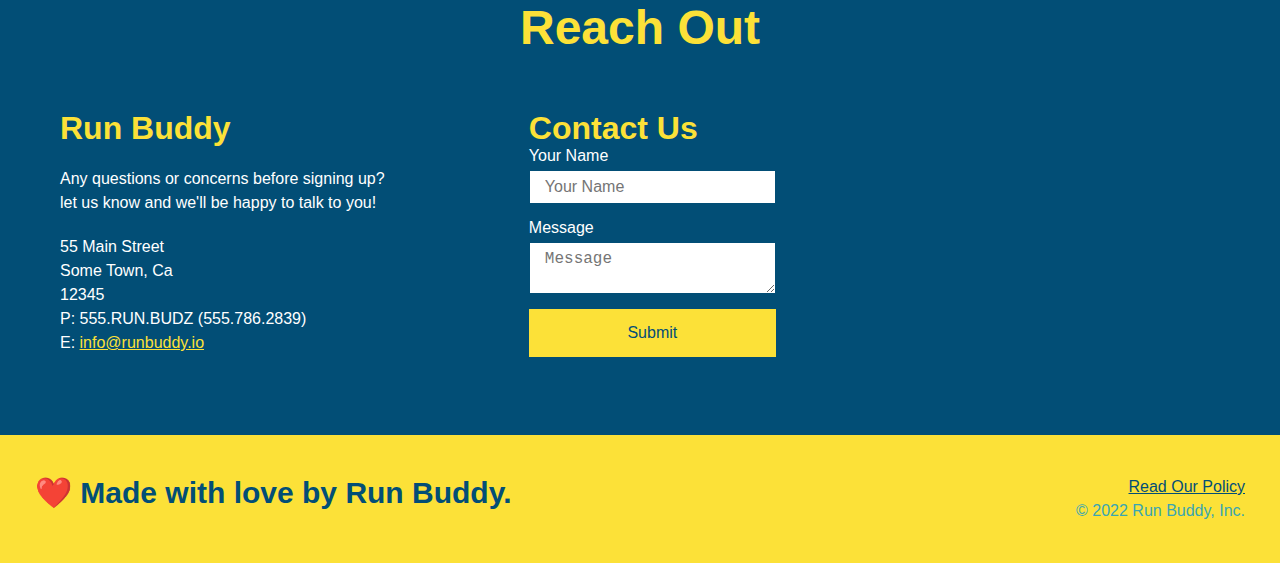
==== commit 9c73fc12: "mobile responsive" ====
--- a/index.html
+++ b/index.html
@@ -4,6 +4,7 @@
         <meta charset="UTF-8" />
         <title>🏃Run Buddy</title>
          <link rel="stylesheet" href="./assets/css/style.css"/>
+         <meta name="viewport" content="width=device-width, initial scale=1/0" />
     </head>
     <body>
         <!--navigation-->
--- a/assets/css/style.css
+++ b/assets/css/style.css
@@ -15,11 +15,7 @@
     background-color: #39a6b2;
     display: flex;
     justify-content: space-between;
-    flex-wrap: wrap
-    
-    
-    
-    ;
+    flex-wrap: wrap;
 }
 
 header h1{
@@ -48,7 +44,7 @@
 
 
 header nav ul li a{
-    margin: 0 30px;
+    padding: 10px 15px;
     font-weight: lighter;
     font-size: 1.55vw;
 }
@@ -89,7 +85,7 @@
     margin: 3.5%;
     color: #fff;
     font-size: 18px;
-    line-height: 1.3;
+    line-height: 1.2;
 }
 
 .hero-cta h2{
@@ -105,6 +101,7 @@
     display: flex;
     justify-content: center;
     flex-wrap: wrap;
+    align-items: flex-start;
 }
 
 .hero-form{
@@ -153,7 +150,7 @@
 
 /* body h2 title section */
 .section-title {
-    font-size: 55px;
+    font-size: 48px;
     color: #024e76;
     margin-bottom: 35px;
     padding-bottom: 20px;
@@ -356,4 +353,116 @@
 
  .flex-row {
     display: flex;
- }+ }
+
+ /* MEDIA QUERY FOR SMALLER DESKTOP SCREENS AND SMALLER */
+
+ @media screen and (max-width: 980px) {
+   header {
+    padding-bottom: 0;
+    justify-content: center;
+   }
+
+   header h1{
+    width: 100%;
+    text-align: center;
+   }
+
+   header nav ul{
+    margin-top: 20px;
+    width: 100%;
+    justify-content: center;
+   }
+
+   header nav ul li a{
+    font-size: 20px;
+   }
+
+   footer h2, footer div{
+    text-align: center;
+    width: 100%;
+   }
+
+   .hero-cta, .hero-form{
+    width: 100%;
+   }
+
+   .hero-cta{
+    text-align: center;
+   }
+
+   .section-title{
+    width: 80%;
+   }
+
+   .trainer {
+    flex: 0 70%;
+   }
+
+   .contact-info iframe{
+    flex: 1 100%;
+   }
+ }
+
+ /*MEDIA QUERY FOR TABLETS AND SMALLER*/
+ @media screen and (max-with: 768px){
+    section {
+        padding: 30px 15px;
+      }
+    
+      .step h3 {
+        flex: 1 100%;
+        text-align: center;
+      }
+    
+      .step-info {
+        flex: 2 100%;
+        text-align: center;
+        justify-content: center;
+      }
+    
+      .step-img {
+        flex: 0 32%;
+        margin-right: 0;
+        margin-top: 15px;
+        margin-bottom: 15px;
+      }
+    
+      .step-text {
+        flex: 100%;  
+      }
+    }
+ 
+
+ /*MEDIA QUERY FOR MOBILE PHONES AND SMALLER*/
+ @media screen and (max-width: 575px){
+   .hero-form button{
+    width: 100%;
+   }
+
+   .section-title{
+    width: 95%;
+   }
+
+   .intro p{
+    width: 100%;
+   }
+
+   .trainer{
+    flex: 0 100%;
+   }
+
+   .contact-info{
+    text-align: center;
+   }
+
+   .contact-info > *{
+    flex: 0 100%;
+   }
+
+   .contact-form{
+    order: 3;
+   }
+ }
+    
+ 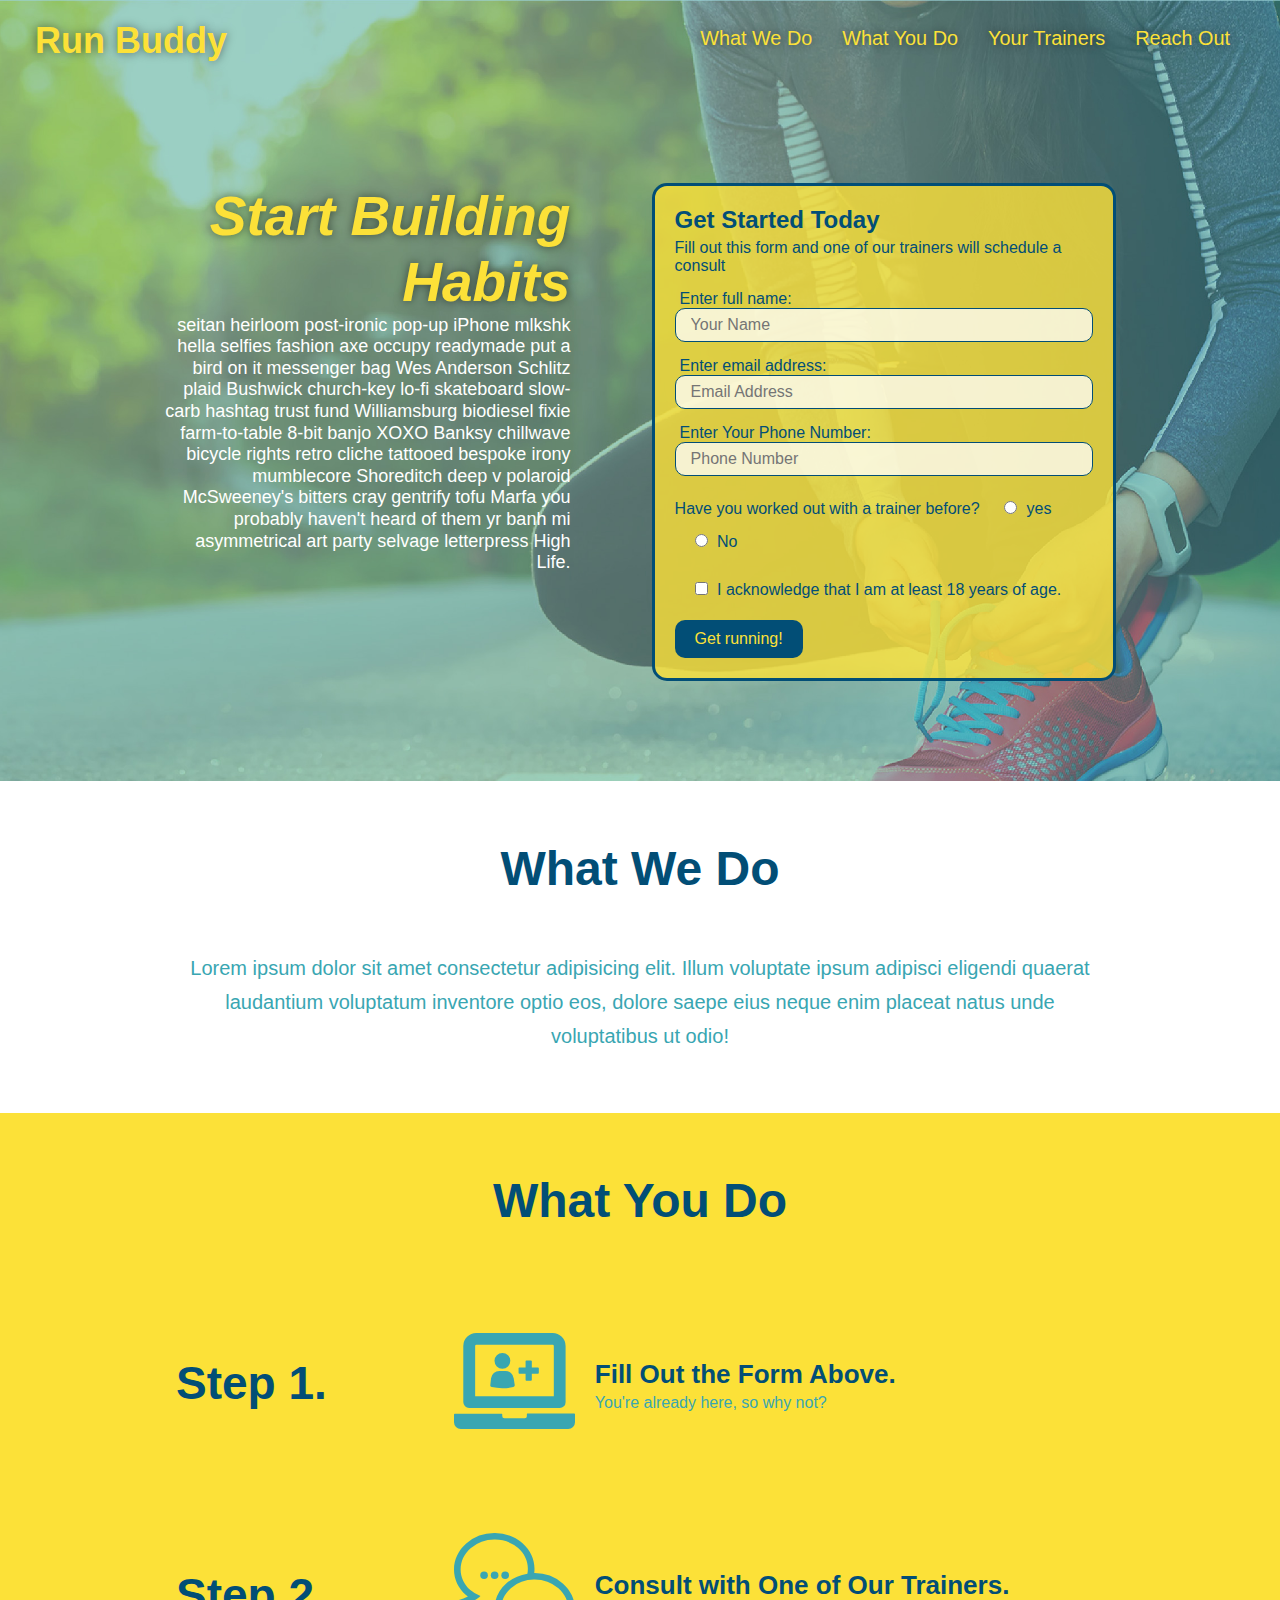
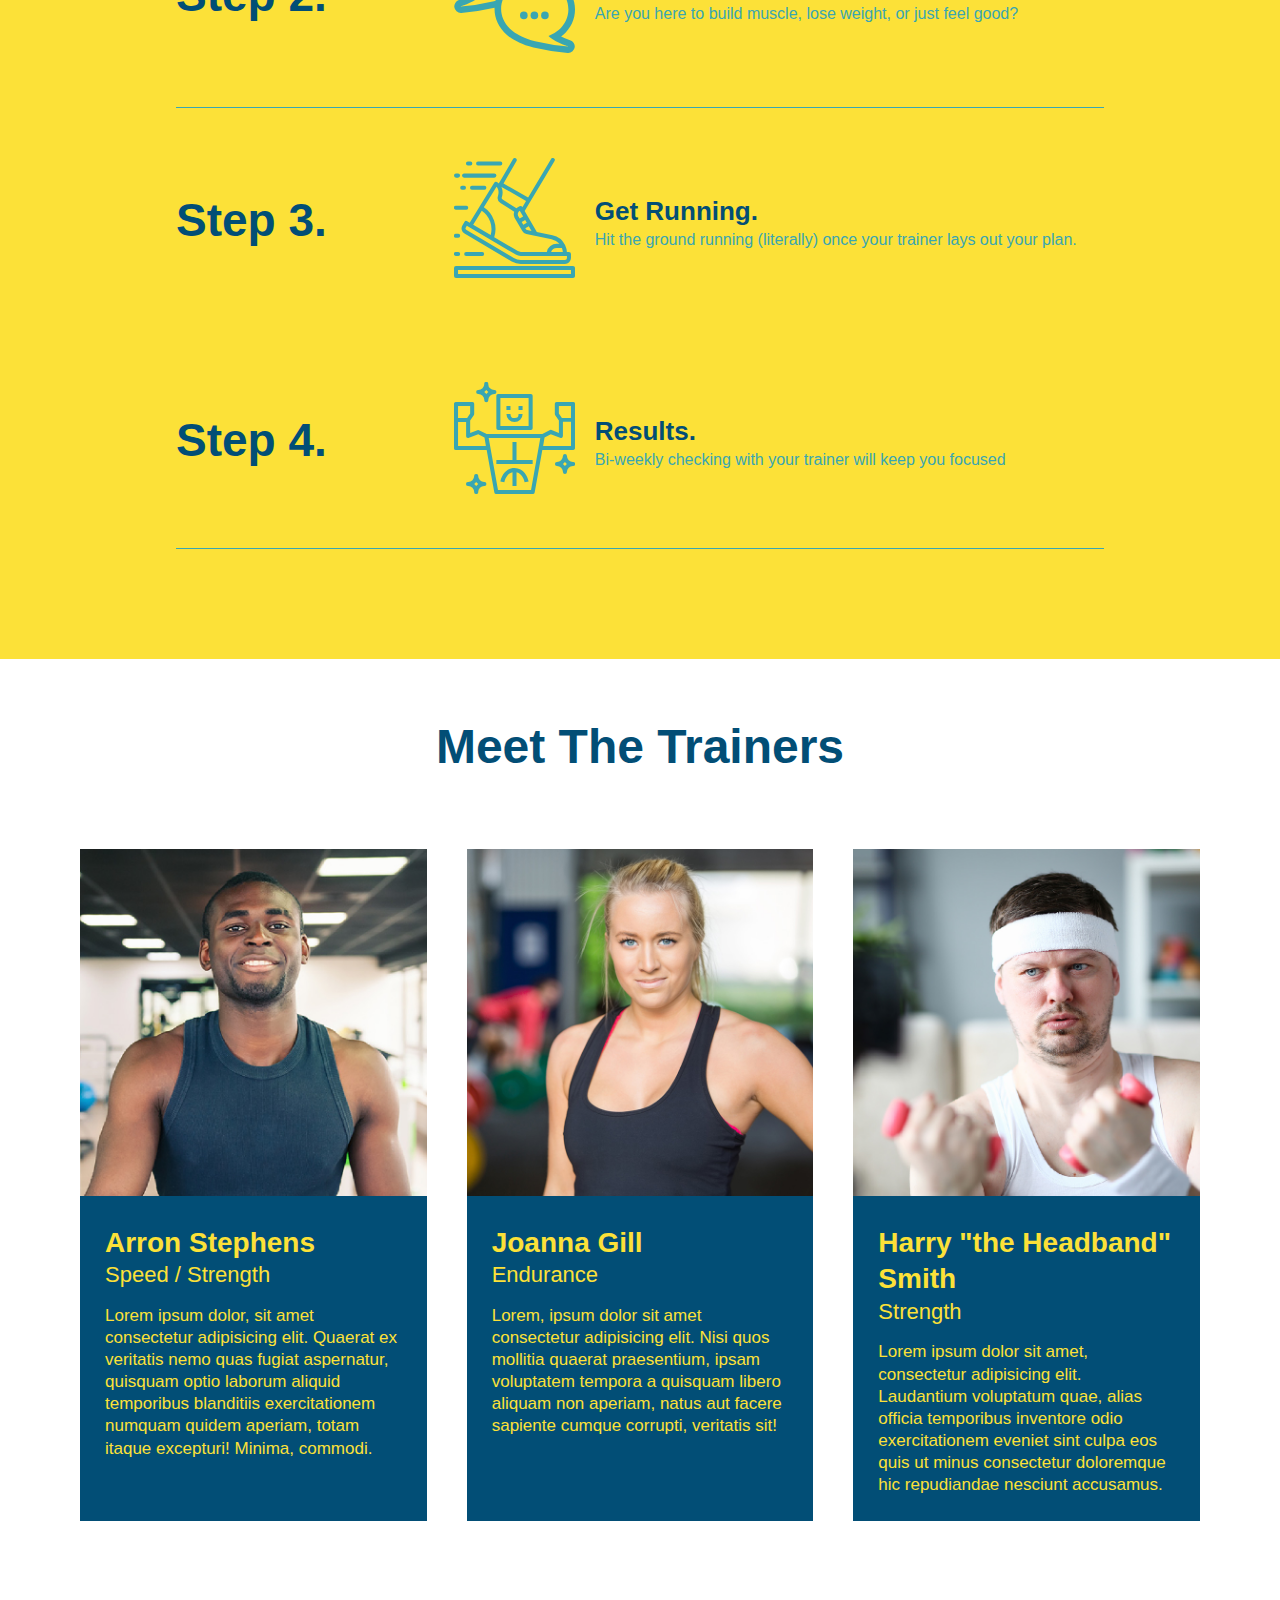
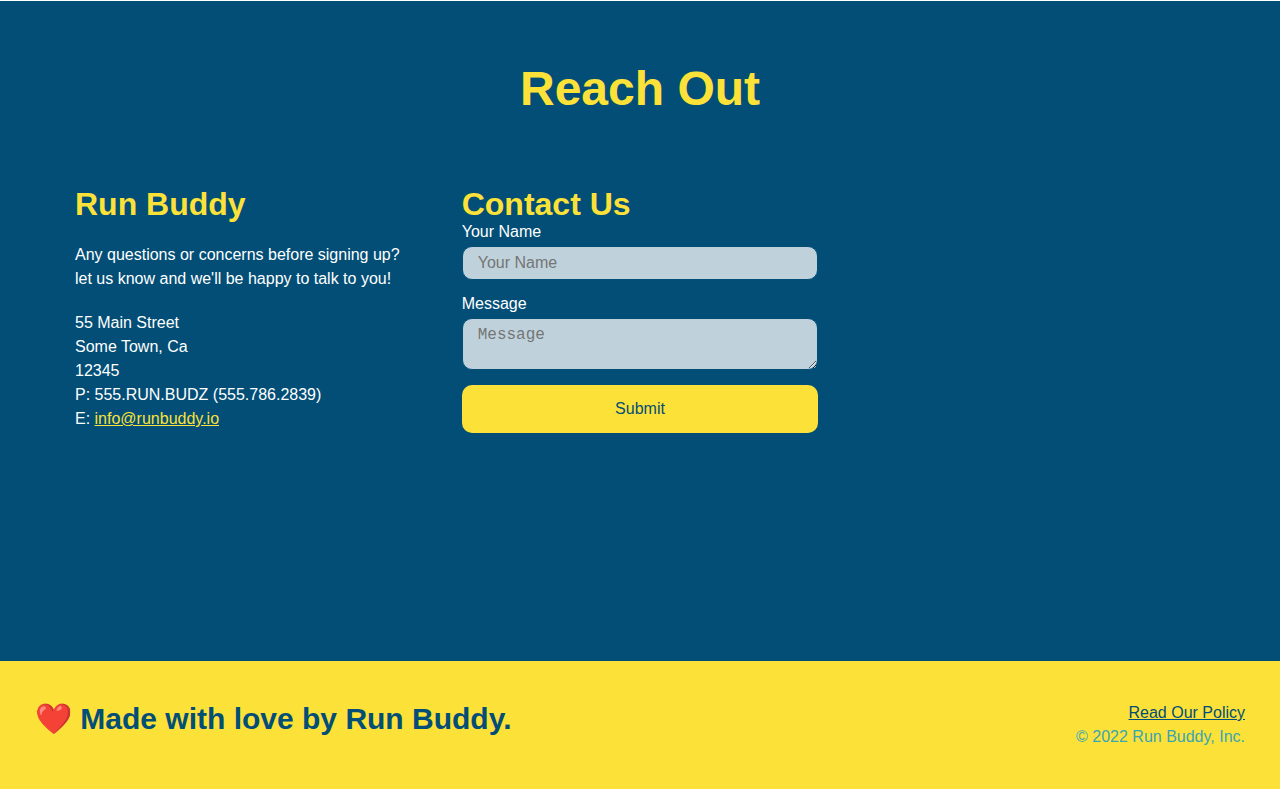
==== commit 639e39d3: "final css touches" ====
--- a/index.html
+++ b/index.html
@@ -53,16 +53,20 @@
                     <input type="tel" placeholder="Phone Number" name="phone" id="phone" class="form-input" />
                     <p>
                         Have you worked out with a trainer before?
-                        <input type="radio" name="trainer-confirm" id="trainer-yes" />
-                        <label for="trainer-yes">yes</label>
-                        <input type="radio" name="trainer-confirm" id="trainer-no" />
-                        <label for="trainer-no">No</label>
+                        <span class="radio-wrapper">
+                            <input type="radio" name="trainer-confirm" id="trainer-yes" />
+                            <label for="trainer-yes">yes</label>
+                        </span>
+                        <span class="radio-wrapper">
+                            <input type="radio" name="trainer-confirm" id="trainer-no" />
+                            <label for="trainer-no">No</label>
+                        </span>
                     </p>
                     <p>
-                        <label for="checkbox">
-                            I acknowledge that I am at least 18 years of age.
-                        </label>
-                        <input type="checkbox" name="age-confirm" id="checkbox" />
+                        <span class="checkbox-wrapper">    
+                            <input type="checkbox" name="age-confirm" id="checkbox" />
+                            <label for="checkbox">I acknowledge that I am at least 18 years of age.</label>
+                        </span>
                     </p>
                     <button type="submit">
                         Get running!
--- a/assets/css/style.css
+++ b/assets/css/style.css
@@ -4,30 +4,47 @@
     box-sizing: border-box;
 }
 
+
+:root {
+   --primary-color: #fce138;
+   --secondary-color: #024e76;
+   --tertiary-color: #39a6b2;
+ }
+
 body {
-    color: #39a6b2;
+    color: var(--tertiary-color);
     font-family: Helvetica, Arial, sans-serif;
 }
 
 /*apply styles to header */
 header{
     padding: 20px 35px;
-    background-color: #39a6b2;
+    background-color: var(--tertiary-color);
     display: flex;
     justify-content: space-between;
     flex-wrap: wrap;
+    position: -webkit-sticky;
+    position: sticky;
+    top: 0;
+    background-image: url("../images/hero-bg\ \(1\).jpg");
+    background-size: cover;
+    background-position: center;
+    background-attachment: fixed;
+    background-position: 80%;
+    z-index: 99999;
 }
 
 header h1{
     font-weight: bold;
     font-size: 36px;
-    color: #fce138;
+    color: var(--primary-color);
     margin: 0;
+    text-shadow: 0 0 10px rgba(0, 0, 0, 0.5);
 }
 
 header a{
     text-decoration: none;
-    color: #fce138;
+    color: var(--primary-color);
 }
 
 header nav{
@@ -47,11 +64,19 @@
     padding: 10px 15px;
     font-weight: lighter;
     font-size: 1.55vw;
+    text-shadow: 0 0 10px rgba(0, 0, 0, 0.5);
+}
+
+header nav ul li a:hover{
+   background:var(--primary-color);
+   color: var(--secondary-color);
+   border-radius: 15px;
+   text-shadow: none;
 }
 
 /* footer section */
 footer{
-    background: #fce138;
+    background:var(--primary-color);
     width: 100%;
     padding: 40px 35px;
     display: flex;
@@ -60,7 +85,7 @@
 }
 
 footer h2{
-    color:#024e76;
+    color:var(--secondary-color);
     font-size: 30px;
     margin: 0;
 }
@@ -92,12 +117,16 @@
     font-style: italic;
     font-size: 55px;
     color: #fce138;
+    text-shadow: 0 0 10px rgba(0, 0, 0, 0.5);
 }
 
 .hero {
     background-image: url("../images/hero-bg\ \(1\).jpg");
     background-size: cover;
     background-position: center;
+    background-attachment: fixed;
+    background-attachment: fixed;
+    background-position: 80%;
     display: flex;
     justify-content: center;
     flex-wrap: wrap;
@@ -105,7 +134,7 @@
 }
 
 .hero-form{
-    background-color: #fce138;
+    background-color: rgba(252, 225, 56, 0.8);
     padding: 20px;
     color: #024e76;
     border-style: solid;
@@ -113,6 +142,8 @@
     border-color: #024e76;
     width: 40%;
     margin: 3.5%;
+    box-shadow: 0 0 10 rgba(0, 0, 0, 0.5);
+    border-radius: 15px;
 }
 
 .hero-form p {
@@ -132,6 +163,13 @@
     color: #024e76;
     width: 100%;
     margin-bottom: 15px;
+    border-radius: 10px;
+    background-color: rgba(255, 255, 255, 0.75);
+}
+
+.form-input:focus{
+   background-color: rgba(255, 255, 255, 1);
+   outline: none;
 }
 
 .hero-form label {
@@ -144,7 +182,69 @@
     border: none;
     padding: 10px 20px;
     font-size: 16px;
-}
+    border-radius: 10px;
+}
+
+.hero-form button:hover{
+   background-color: #39a6b2;
+}
+
+.checkbox-wrapper input, .radio-wrapper input{
+   position: relative;
+   left: 10px;
+   margin: 10px;
+   line-height: 1.6;
+}
+
+.checkbox-wrapper label::before, .radio-wrapper label::before{
+   content: "";
+   height: 20px;
+   width: 20px;
+   background: rgba(255, 255, 255, 0.75);
+   border: 1px solid #024e76;
+   position: absolute;
+   top: -4px;
+   left: -30px;
+}
+
+.radio-wrapper label::before{
+   border-radius: 50%;
+}
+
+.radio-wrapper label::after{
+   content: "";
+   width: 20px;
+   height: 20px;
+   border-radius: 50%;
+   background: #024e76;
+   position: absolute;
+   left: -29px;
+   top: -3px;
+   background-image: radial-gradient(circle, #39a6b2, #024e76);
+}
+
+.checkbox-wrapper label::after{
+   content: "";
+   height: 6px;
+   width: 14px;
+   border-left: 2px solid #024e76;
+   border-bottom: 2px solid #024e76;
+   position: absolute;
+   left: -26px;
+   top: 1px;
+   transform: rotate(-58deg);
+}
+
+.checkbox-wrapper input + label::after,
+.radio-wrapper input + label::after{
+   content: none;
+}
+
+.checkbox-wrapper input:checked + label::after, 
+.radio-wrapper input:checked + label::after{
+   content: "";
+}
+
 
 /* HERO STYLES END */
 
@@ -217,6 +317,10 @@
     justify-content: space-between;
  }
 
+ .step:nth-child(even){
+   border-bottom: none;
+ }
+
  .step-info {
     flex: 2 70%;
     display: flex;
@@ -297,8 +401,19 @@
     color: #fce138;
  }
 
+ .contact-info {
+   display: flex;
+   justify-content: space-between;
+   flex-wrap: wrap;
+ }
+
+ .contact-info > * {
+   flex: 1;
+   margin: 15px;
+ }
+
  .contact-info iframe{
-    
+   height: 400px;
  }
 
  .contact-info div {
@@ -337,6 +452,13 @@
     width: 100%;
     margin-bottom: 15px;
     margin-top: 5px;
+    border-radius: 10px;
+    background-color: rgba(255, 255, 255, 0.75);
+ }
+
+ .contact-form input:focus , .contact-form textarea:focus{
+   background-color: rgba(255, 255, 255, 1);
+   outline: none;
  }
 
  .contact-form button{
@@ -347,6 +469,12 @@
     text-align: center;
     padding: 15px 0;
     font-size: 16px;
+    border-radius: 10px;
+ }
+
+ .contact-form button:hover{
+   color: #fce138;
+   background: #39a6b2;
  }
 
  /* REACH OUT STYLES END */
@@ -361,6 +489,7 @@
    header {
     padding-bottom: 0;
     justify-content: center;
+    position: relative;
    }
 
    header h1{
@@ -403,6 +532,8 @@
     flex: 1 100%;
    }
  }
+
+ 
 
  /*MEDIA QUERY FOR TABLETS AND SMALLER*/
  @media screen and (max-with: 768px){
